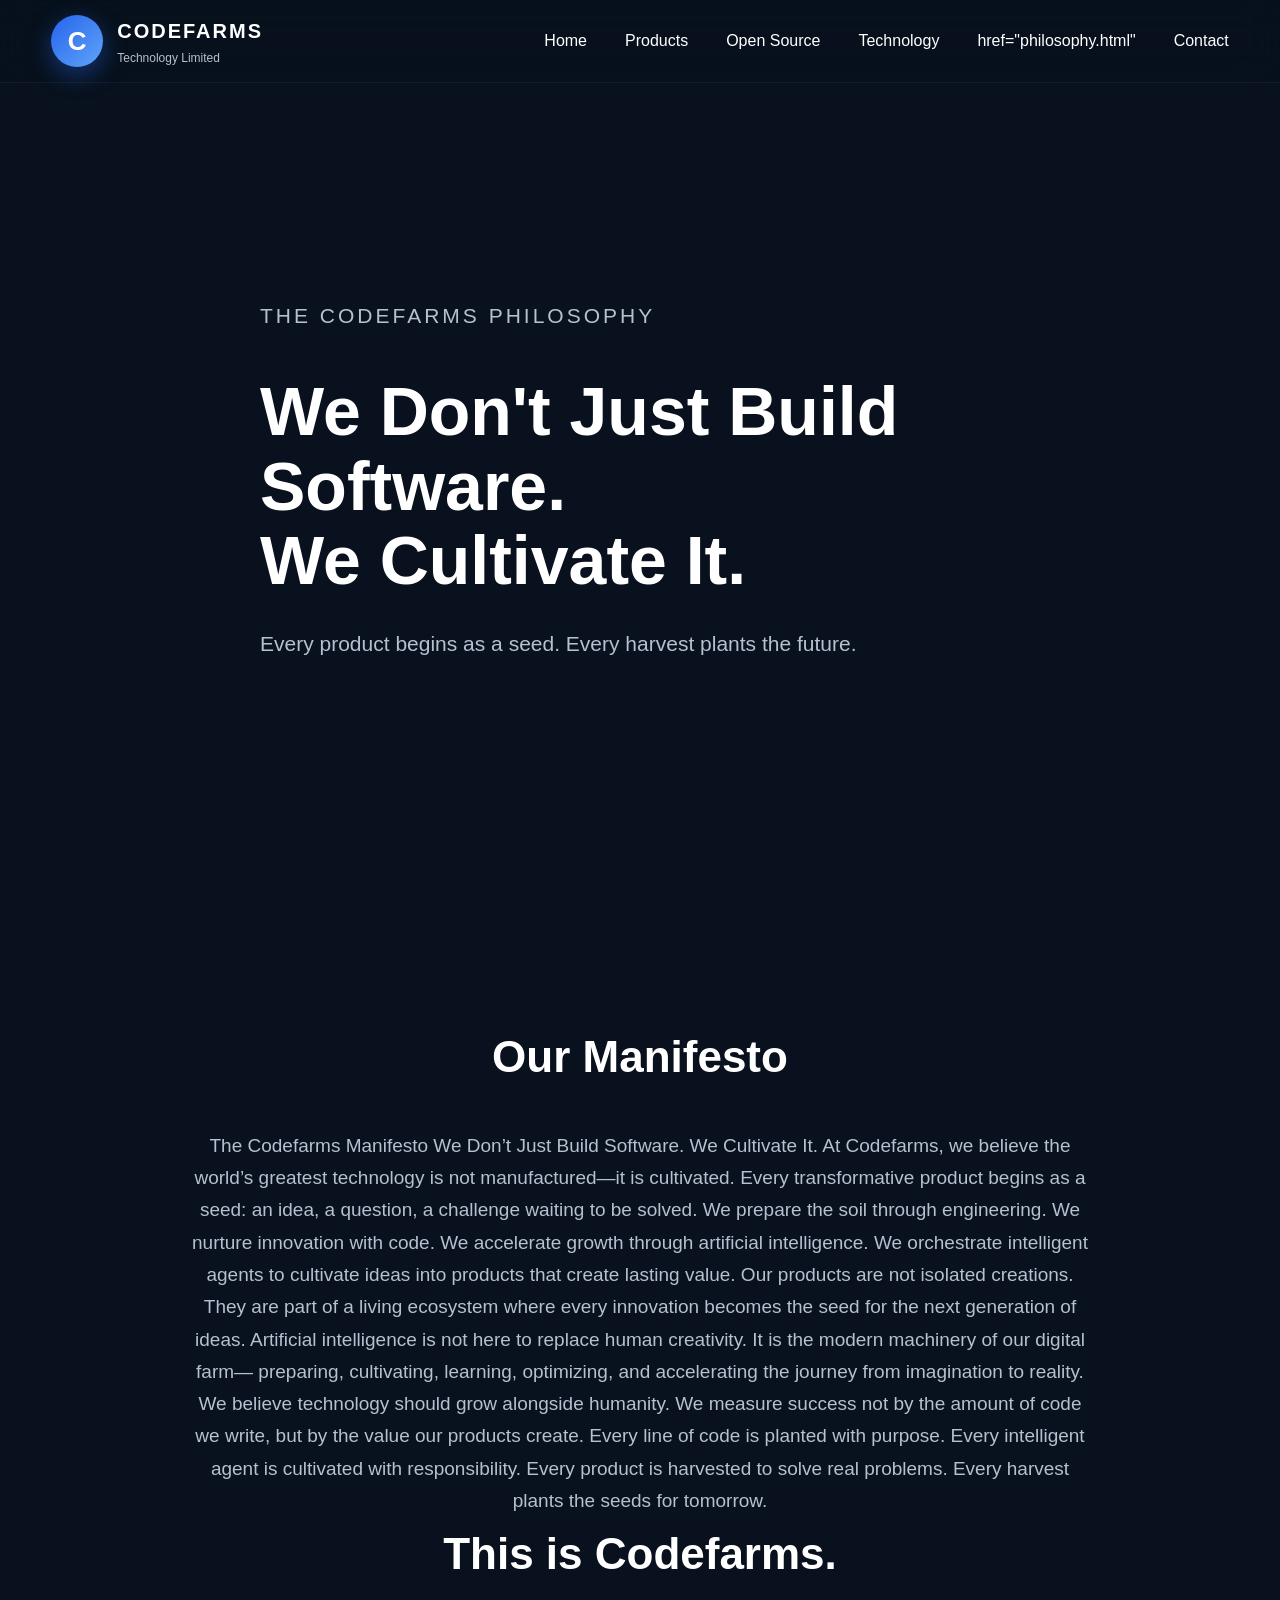
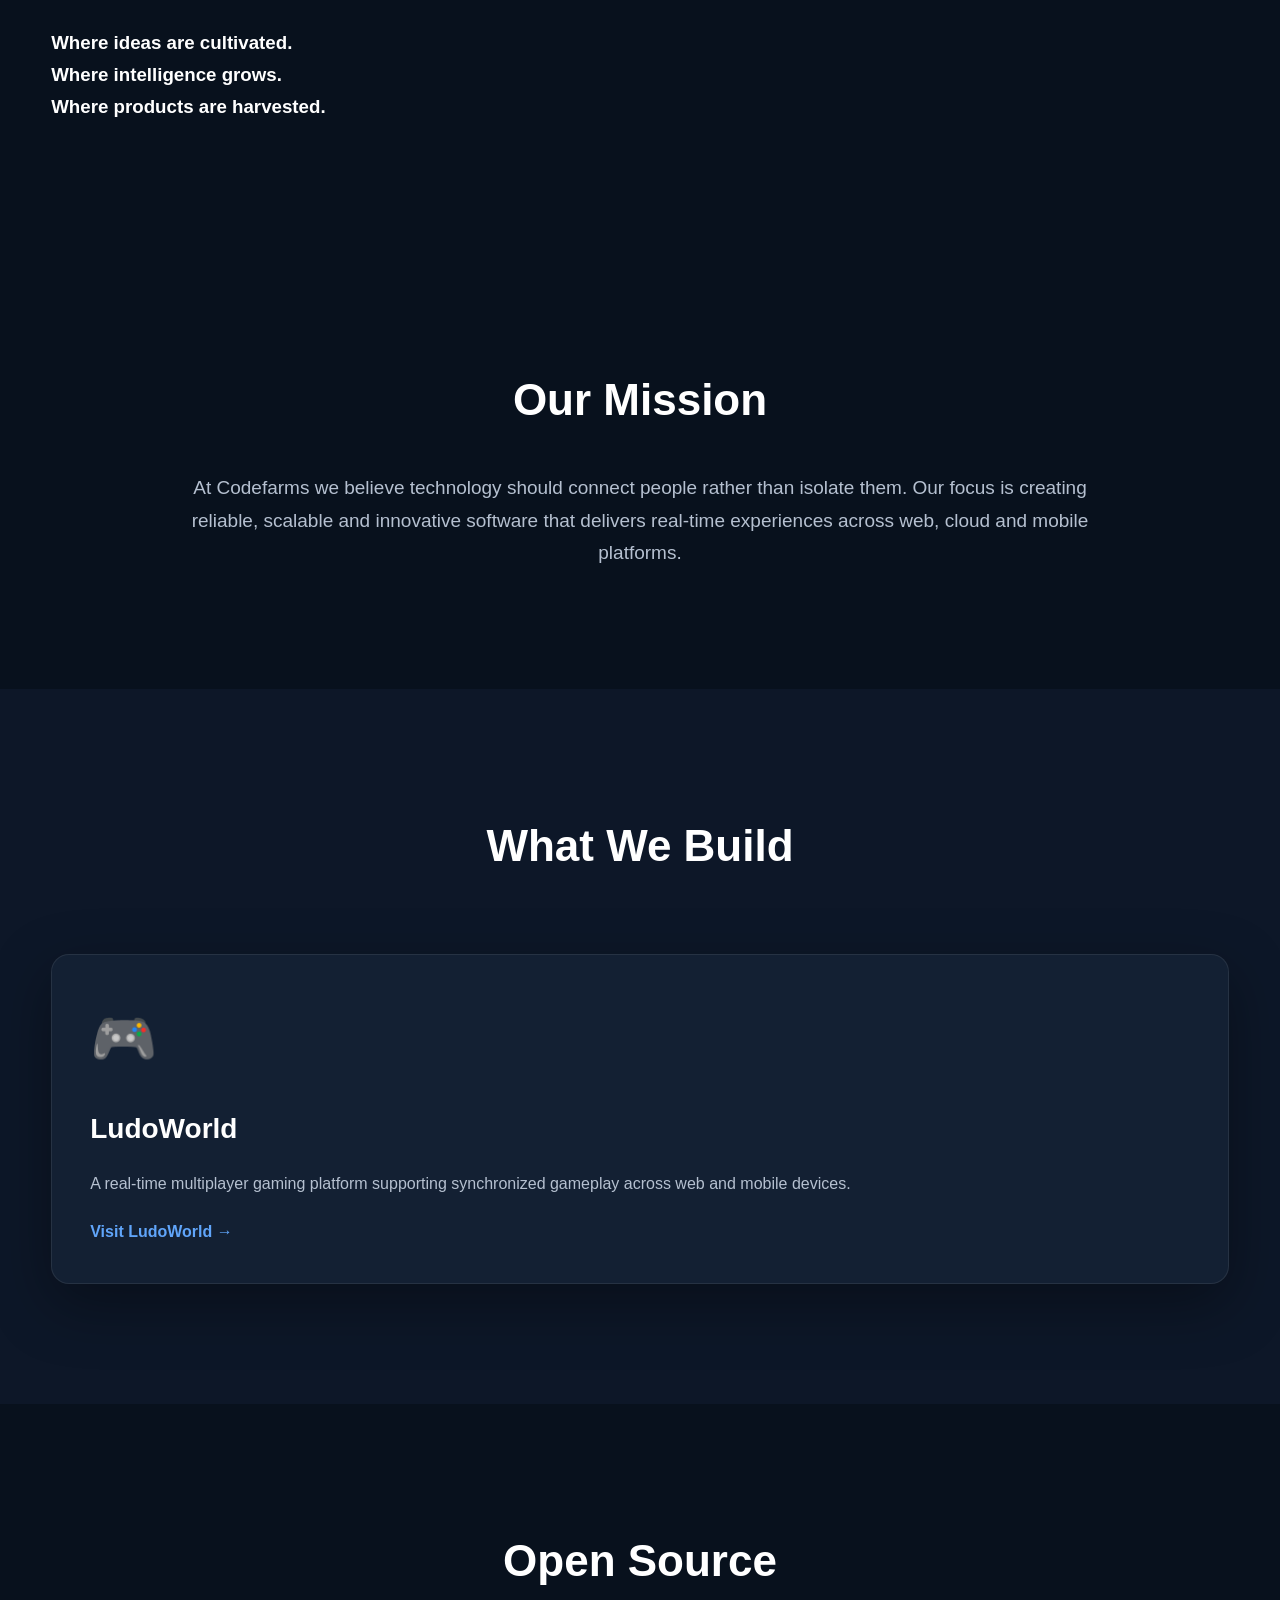
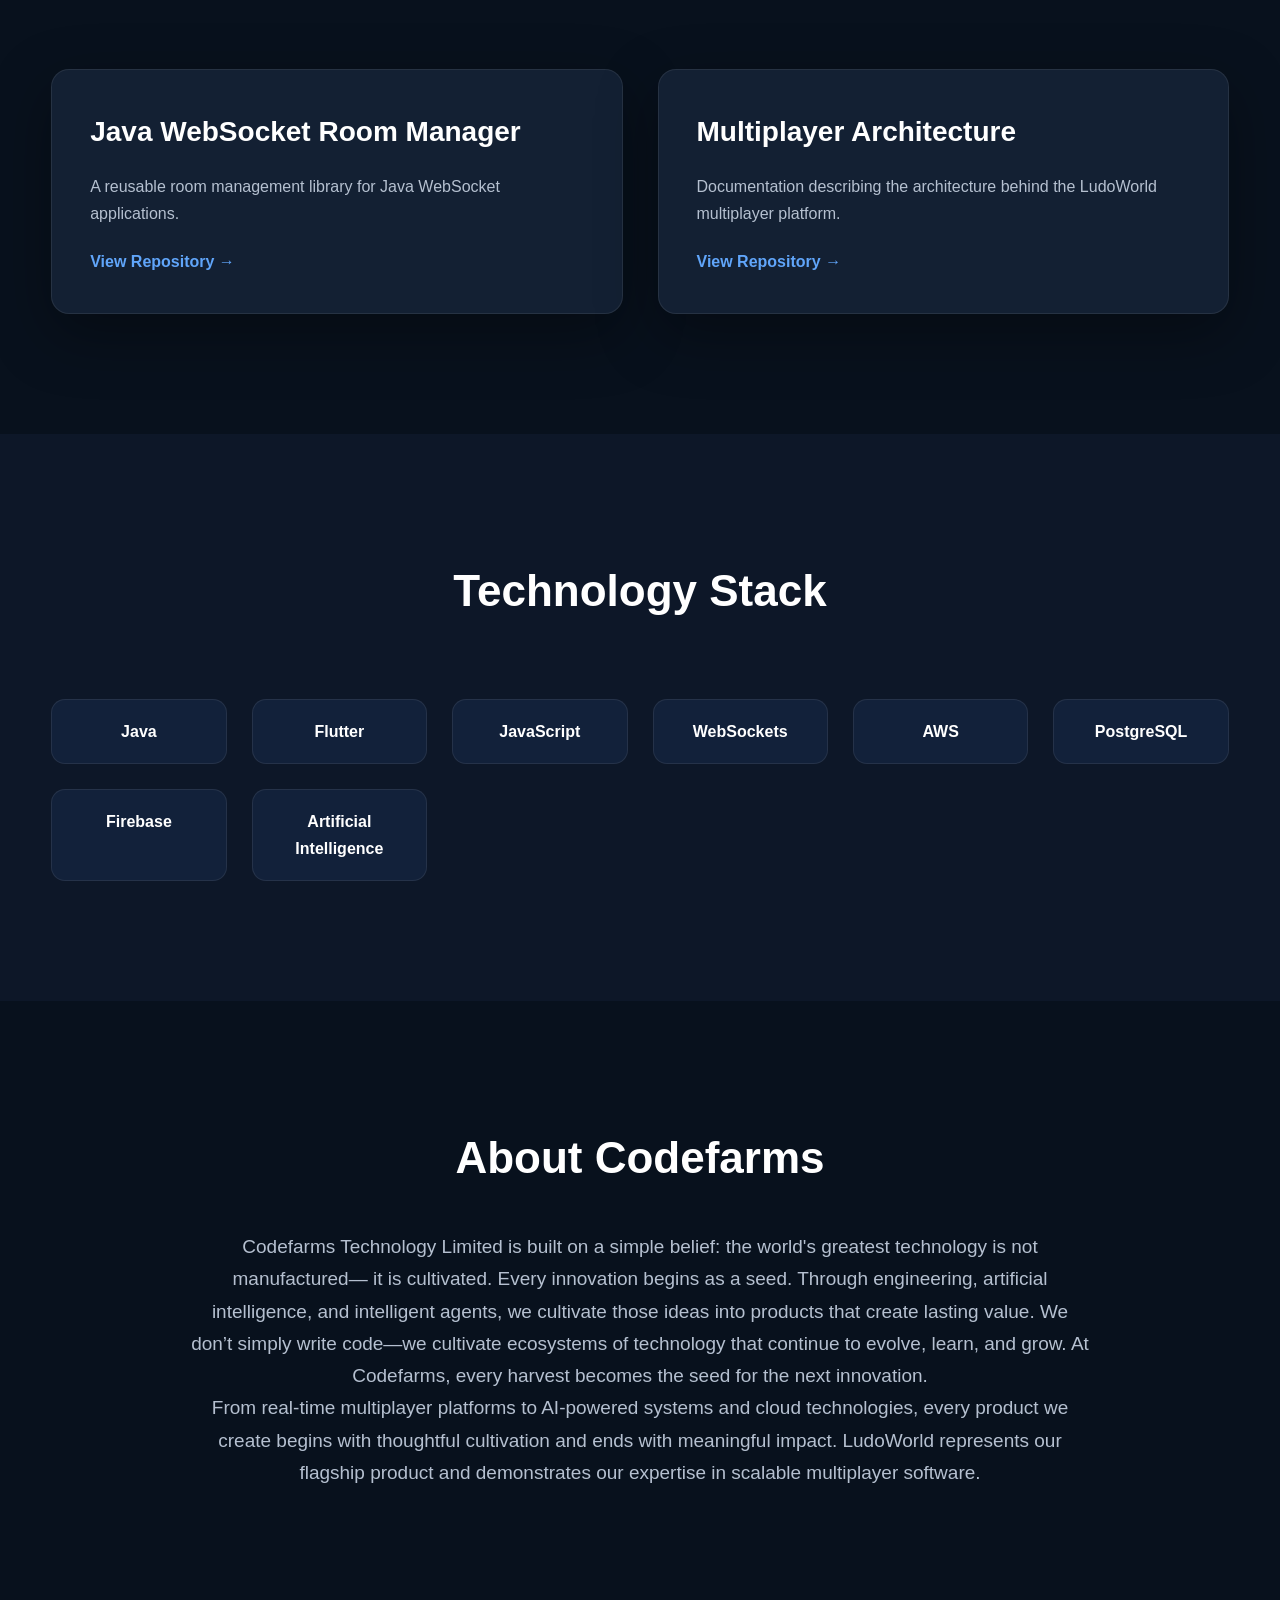
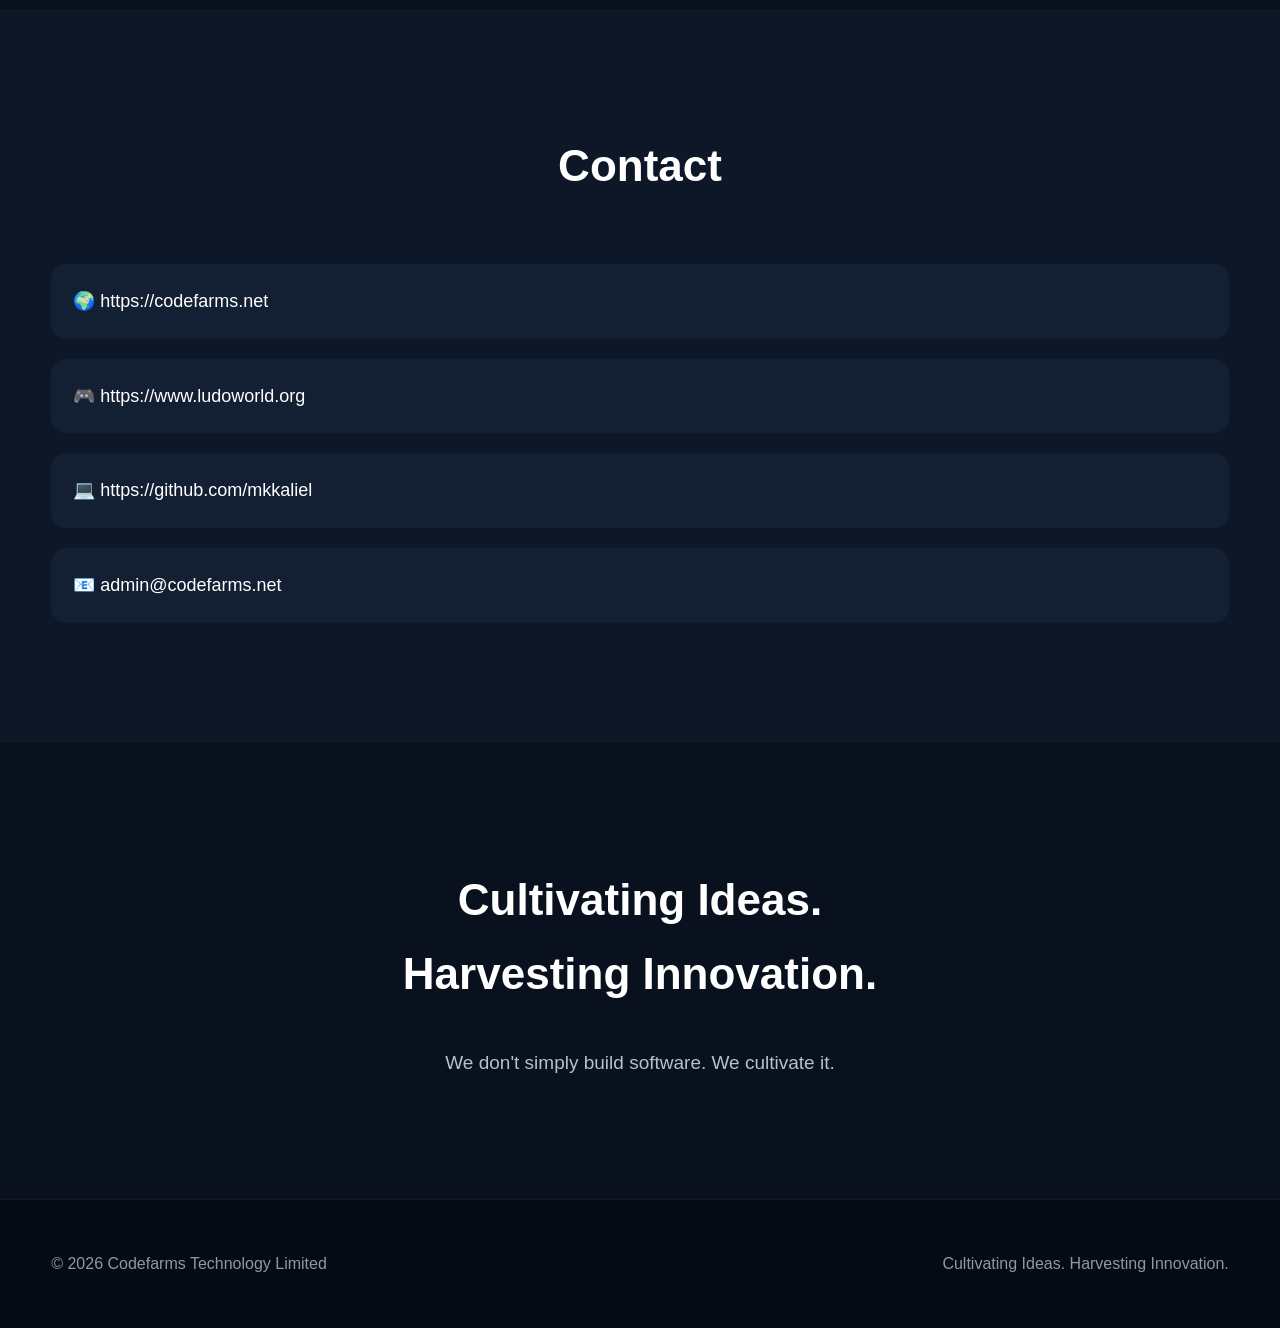
==== philosophy.html @ 7d734876 "feat: introduce Codefarms philosophy and manifesto" ====
<!DOCTYPE html>
<html lang="en">
<head>
    <meta charset="UTF-8">
    <meta name="viewport" content="width=device-width, initial-scale=1.0">

    <title>The Codefarms Philosophy</title>

    <meta name="description"
          content="Codefarms Technology Limited builds real-time software, multiplayer systems, AI-powered solutions and developer technologies.">

    <meta name="keywords"
          content="Codefarms,LudoWorld,Java,Flutter,WebSockets,AWS,AI,Software,Technology">

    <meta name="theme-color" content="#08111d">

    <link rel="stylesheet" href="style.css">
</head>

<body>

<!-- ================= NAVIGATION ================= -->

<header class="header">

    <div class="container nav">

        <div class="logo">

            <div class="logo-circle">
                C
            </div>

            <div class="logo-text">

                <span class="company">
                    CODEFARMS
                </span>

                <span class="subtitle">
                    Technology Limited
                </span>

            </div>

        </div>

        <nav>

            <ul id="menu">

                <li><a href="#home">Home</a></li>

                <li><a href="#products">Products</a></li>

                <li><a href="#opensource">Open Source</a></li>

                <li><a href="#technology">Technology</a></li>

                <li><a href="#about">href="philosophy.html"</a></li>

                <li><a href="#contact">Contact</a></li>

            </ul>

        </nav>

        <div id="menuButton">

            ☰

        </div>

    </div>

</header>

<!-- ================= HERO ================= -->

<section class="hero">

  <div class="container hero-content">
  
    <p class="small-title">
    
      THE CODEFARMS PHILOSOPHY
    
    </p>
    
    <h1>
    
      We Don't Just Build Software.
    
    <br>
    
      We Cultivate It.
    
    </h1>
    
    <p>
    
      Every product begins as a seed.
    
      Every harvest plants the future.
    
    </p>
  
  </div>

</section>

  <!-- ================= Manifesto ================= -->

<section class="section">

    <div class="container">

        <h2>

            Our Manifesto

        </h2>

        <p class="section-text">

            The Codefarms Manifesto
            
            We Don’t Just Build Software. We Cultivate It.
            
            At Codefarms, we believe the world’s greatest technology is not manufactured—it is cultivated.
            
            Every transformative product begins as a seed:
            
            an idea,
            
            a question,
            
            a challenge waiting to be solved.
            
            We prepare the soil through engineering.
            
            We nurture innovation with code.
            
            We accelerate growth through artificial intelligence.
            
            We orchestrate intelligent agents to cultivate ideas into products that create lasting value.
            
            Our products are not isolated creations.
            
            They are part of a living ecosystem where every innovation becomes the seed for the next generation of ideas.
            
            Artificial intelligence is not here to replace human creativity.
            
            It is the modern machinery of our digital farm—
            
            preparing,
            
            cultivating,
            
            learning,
            
            optimizing,
            
            and accelerating the journey from imagination to reality.
            
            We believe technology should grow alongside humanity.
            
            We measure success not by the amount of code we write,
            
            but by the value our products create.
            
            Every line of code is planted with purpose.
            
            Every intelligent agent is cultivated with responsibility.
            
            Every product is harvested to solve real problems.
            
            Every harvest plants the seeds for tomorrow.

        </p>
        <h2>
        
            This is Codefarms.
        
        </h2>
        
        <h3>
        
            Where ideas are cultivated.
        
        </h3>
        
        <h3>
        
            Where intelligence grows.
        
        </h3>
        
        <h3>
        
            Where products are harvested.
        
        </h3>
    </div>

</section>
  
<!-- ================= MISSION ================= -->

<section class="section">

    <div class="container">

        <h2>

            Our Mission

        </h2>

        <p class="section-text">

            At Codefarms we believe technology should
            connect people rather than isolate them.

            Our focus is creating reliable,
            scalable and innovative software that
            delivers real-time experiences across
            web, cloud and mobile platforms.

        </p>

    </div>

</section>

<!-- ================= PRODUCTS ================= -->

<section class="section dark" id="products">

    <div class="container">

        <h2>

            What We Build

        </h2>

        <div class="cards">

            <div class="card">

                <div class="icon">

                    🎮

                </div>

                <h3>

                    LudoWorld

                </h3>

                <p>

                    A real-time multiplayer gaming
                    platform supporting synchronized
                    gameplay across web and mobile
                    devices.

                </p>

                <a
                        href="https://www.ludoworld.org"
                        target="_blank">

                    Visit LudoWorld →

                </a>

            </div>

        </div>

    </div>

</section>

<!-- ================= OPEN SOURCE ================= -->

<section class="section" id="opensource">

    <div class="container">

        <h2>

            Open Source

        </h2>

        <div class="cards">

            <div class="card">

                <h3>

                    Java WebSocket Room Manager

                </h3>

                <p>

                    A reusable room management
                    library for Java WebSocket
                    applications.

                </p>

                <a
                        href="https://github.com/mkkaliel/java-websocket-room-manager"
                        target="_blank">

                    View Repository →

                </a>

            </div>

            <div class="card">

                <h3>

                    Multiplayer Architecture

                </h3>

                <p>

                    Documentation describing the
                    architecture behind the
                    LudoWorld multiplayer platform.

                </p>

                <a
                        href="https://github.com/mkkaliel/ludoworld-multiplayer-architecture"
                        target="_blank">

                    View Repository →

                </a>

            </div>

        </div>

    </div>

</section>

<!-- ================= TECHNOLOGY ================= -->

<section class="section dark" id="technology">

    <div class="container">

        <h2>

            Technology Stack

        </h2>

        <div class="tech-grid">

            <span>Java</span>

            <span>Flutter</span>

            <span>JavaScript</span>

            <span>WebSockets</span>

            <span>AWS</span>

            <span>PostgreSQL</span>

            <span>Firebase</span>

            <span>Artificial Intelligence</span>

        </div>

    </div>

</section>

<!-- ================= ABOUT ================= -->

<section class="section" id="Philosophy">

    <div class="container">

        <h2>

            About Codefarms

        </h2>

        <p class="section-text">
            
            Codefarms Technology Limited is built on a simple belief:
            
            the world's greatest technology is not manufactured—
            
            it is cultivated.
            
            Every innovation begins as a seed.
            
            Through engineering,
            
            artificial intelligence,
            
            and intelligent agents,
            
            we cultivate those ideas into products that create lasting value.

            We don’t simply write code—we cultivate ecosystems of technology that continue to evolve, learn, and grow.
            
            At Codefarms, every harvest becomes the seed for the next innovation.
        </p>

        <p class="section-text">
            From real-time multiplayer platforms to AI-powered systems and cloud technologies, every product we create begins with thoughtful cultivation and ends with meaningful impact.
            
            LudoWorld represents our flagship
            product and demonstrates our expertise
            in scalable multiplayer software.

        </p>

    </div>

</section>

<!-- ================= CONTACT ================= -->

<section class="section dark" id="contact">

    <div class="container">

        <h2>

            Contact

        </h2>

        <div class="contact-box">

            <p>

                🌍

                https://codefarms.net

            </p>

            <p>

                🎮

                https://www.ludoworld.org

            </p>

            <p>

                💻

                https://github.com/mkkaliel

            </p>

            <p>

                📧

                admin@codefarms.net

            </p>

        </div>

    </div>

</section>
    <section class="section">
    
    <div class="container">
    
        <h2>
        
            Cultivating Ideas.
            <br>
            Harvesting Innovation.
        
        </h2>
    
        <p class="section-text">
        
            We don't simply build software.
            
            We cultivate it.
        
        </p>
    
    </div>

</section>
    
<!-- ================= FOOTER ================= -->

<footer>

    <div class="container footer">

        <p>

            © 2026 Codefarms Technology Limited

        </p>

        <p>
            Cultivating Ideas. Harvesting Innovation.
        </p>

    </div>

</footer>

<script src="script.js"></script>

</body>
</html>
---- style.css ----
/* =====================================================
   CODEFARMS TECHNOLOGY LIMITED
   Official Website
===================================================== */

:root{

--primary:#2563eb;
--secondary:#60a5fa;

--dark:#08111d;
--dark2:#0f172a;

--card:#132033;

--text:#ffffff;
--muted:#b5c0d0;

--border:rgba(255,255,255,.08);

--radius:18px;

--shadow:0 20px 60px rgba(0,0,0,.35);

}

*{
margin:0;
padding:0;
box-sizing:border-box;
}

html{

scroll-behavior:smooth;

}

body{

font-family:
Inter,
Segoe UI,
Roboto,
Arial,
sans-serif;

background:var(--dark);

color:var(--text);

line-height:1.7;

overflow-x:hidden;

}

/* ==================================== */

.container{

width:min(1200px,92%);

margin:auto;

}

/* ==================================== */

.header{

position:fixed;

top:0;

left:0;

width:100%;

z-index:1000;

backdrop-filter:blur(18px);

background:rgba(8,17,29,.72);

border-bottom:1px solid rgba(255,255,255,.05);

transition:.35s;

}

.nav{

height:82px;

display:flex;

align-items:center;

justify-content:space-between;

}

/* ==================================== */

.logo{

display:flex;

align-items:center;

gap:14px;

}

.logo-circle{

width:52px;

height:52px;

border-radius:50%;

display:flex;

justify-content:center;

align-items:center;

font-size:26px;

font-weight:700;

background:linear-gradient(135deg,#2563eb,#60a5fa);

color:#fff;

box-shadow:0 8px 25px rgba(37,99,235,.45);

}

.logo-text{

display:flex;

flex-direction:column;

}

.company{

font-size:20px;

font-weight:700;

letter-spacing:2px;

}

.subtitle{

font-size:12px;

color:var(--muted);

}

/* ==================================== */

nav ul{

display:flex;

gap:38px;

list-style:none;

}

nav a{

color:white;

text-decoration:none;

font-weight:500;

transition:.3s;

}

nav a:hover{

color:#60a5fa;

}

/* ==================================== */

#menuButton{

display:none;

font-size:34px;

cursor:pointer;

}

/* ==================================== */

.hero{

position:relative;

min-height:100vh;

display:flex;

align-items:center;

padding-top:100px;

overflow:hidden;

}

.hero-background{

position:absolute;

inset:0;

background:

radial-gradient(circle at top right,
rgba(37,99,235,.18),
transparent 35%),

radial-gradient(circle at bottom left,
rgba(96,165,250,.14),
transparent 45%);

z-index:0;

}

.hero-content{

position:relative;

z-index:2;

max-width:760px;

}

.small-title{

text-transform:uppercase;

letter-spacing:3px;

font-size:13px;

color:#60a5fa;

margin-bottom:20px;

}

.hero h1{

font-size:68px;

line-height:1.1;

margin-bottom:28px;

font-weight:800;

}

.hero p{

font-size:21px;

color:var(--muted);

max-width:700px;

margin-bottom:40px;

}

/* ==================================== */

.hero-buttons{

display:flex;

gap:20px;

flex-wrap:wrap;

}

.btn{

padding:18px 34px;

border-radius:50px;

text-decoration:none;

font-weight:700;

transition:.35s;

}

.btn-primary{

background:#2563eb;

color:white;

}

.btn-primary:hover{

transform:translateY(-5px);

box-shadow:0 20px 35px rgba(37,99,235,.45);

}

.btn-secondary{

border:2px solid #2563eb;

color:white;

}

.btn-secondary:hover{

background:#2563eb;

}

/* ==================================== */

.section{

padding:120px 0;

}

.dark{

background:#0d1728;

}

.section h2{

font-size:44px;

margin-bottom:35px;

text-align:center;

}

.section-text{

max-width:900px;

margin:auto;

text-align:center;

color:var(--muted);

font-size:19px;

}

/* ==================================== */

.cards{

display:grid;

grid-template-columns:repeat(auto-fit,minmax(320px,1fr));

gap:35px;

margin-top:70px;

}

.card{

background:var(--card);

padding:38px;

border-radius:var(--radius);

border:1px solid var(--border);

transition:.35s;

box-shadow:var(--shadow);

}

.card:hover{

transform:translateY(-12px);

border-color:#2563eb;

}

.card h3{

font-size:28px;

margin-bottom:18px;

}

.card p{

color:var(--muted);

margin-bottom:20px;

}

.card a{

text-decoration:none;

color:#60a5fa;

font-weight:700;

}

.icon{

font-size:54px;

margin-bottom:20px;

}

/* ==================================== */

.tech-grid{

display:grid;

grid-template-columns:repeat(auto-fit,minmax(170px,1fr));

gap:25px;

margin-top:70px;

}

.tech-grid span{

background:#12213a;

padding:18px;

text-align:center;

border-radius:14px;

transition:.3s;

font-weight:600;

border:1px solid rgba(255,255,255,.08);

}

.tech-grid span:hover{

transform:translateY(-8px);

background:#2563eb;

}

/* ==================================== */

.contact-box{

margin-top:60px;

display:grid;

gap:20px;

}

.contact-box p{

padding:22px;

background:#132033;

border-radius:15px;

font-size:18px;

}

/* ==================================== */

footer{

padding:50px 0;

background:#050b13;

border-top:1px solid rgba(255,255,255,.05);

}

.footer{

display:flex;

justify-content:space-between;

flex-wrap:wrap;

gap:20px;

color:#8d98aa;

}

/* ==================================== */

.fade{

opacity:0;

transform:translateY(60px);

transition:1s;

}

.fade.show{

opacity:1;

transform:none;

}

/* ==================================== */

@media(max-width:900px){

.hero h1{

font-size:50px;

}

nav{

display:none;

}

#menuButton{

display:block;

}

}

@media(max-width:600px){

.hero{

text-align:center;

}

.hero-buttons{

justify-content:center;

}

.hero h1{

font-size:40px;

}

.section h2{

font-size:34px;

}

.company{

font-size:17px;

}

.subtitle{

font-size:11px;

}

}
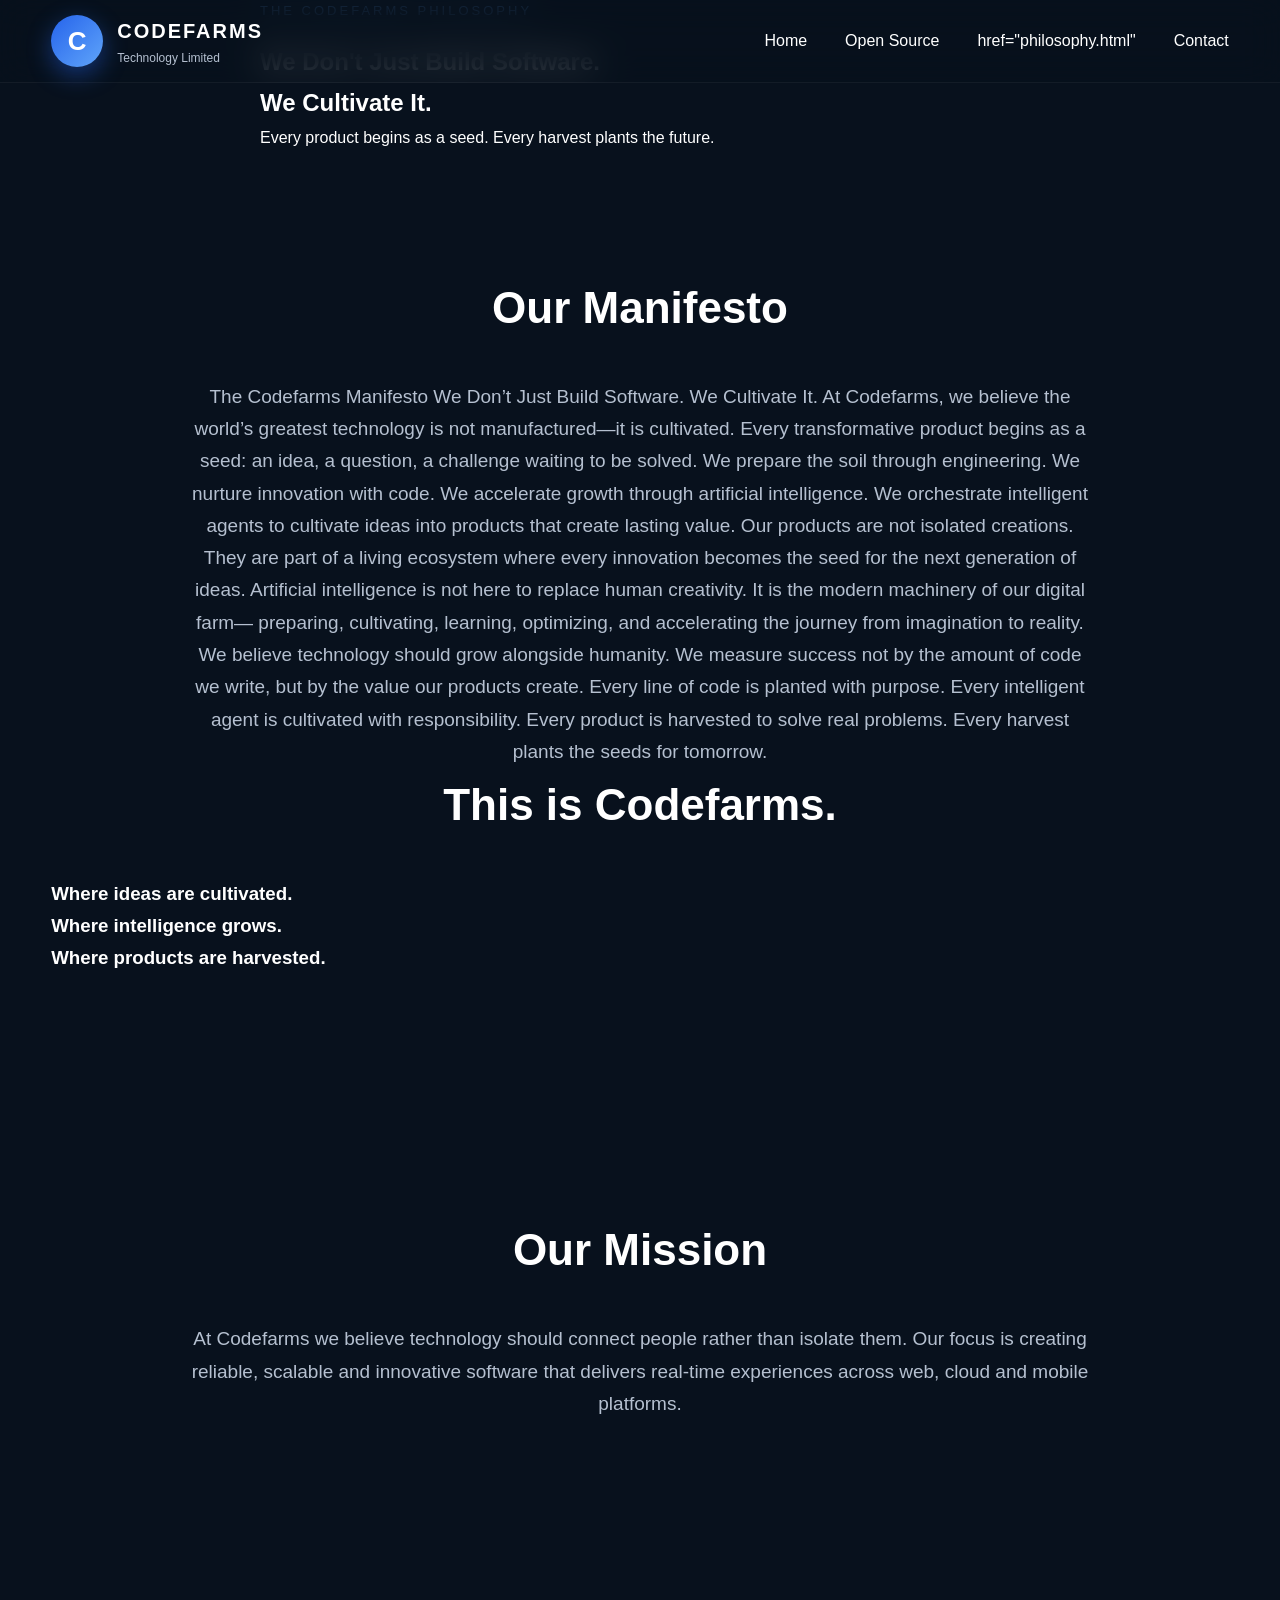
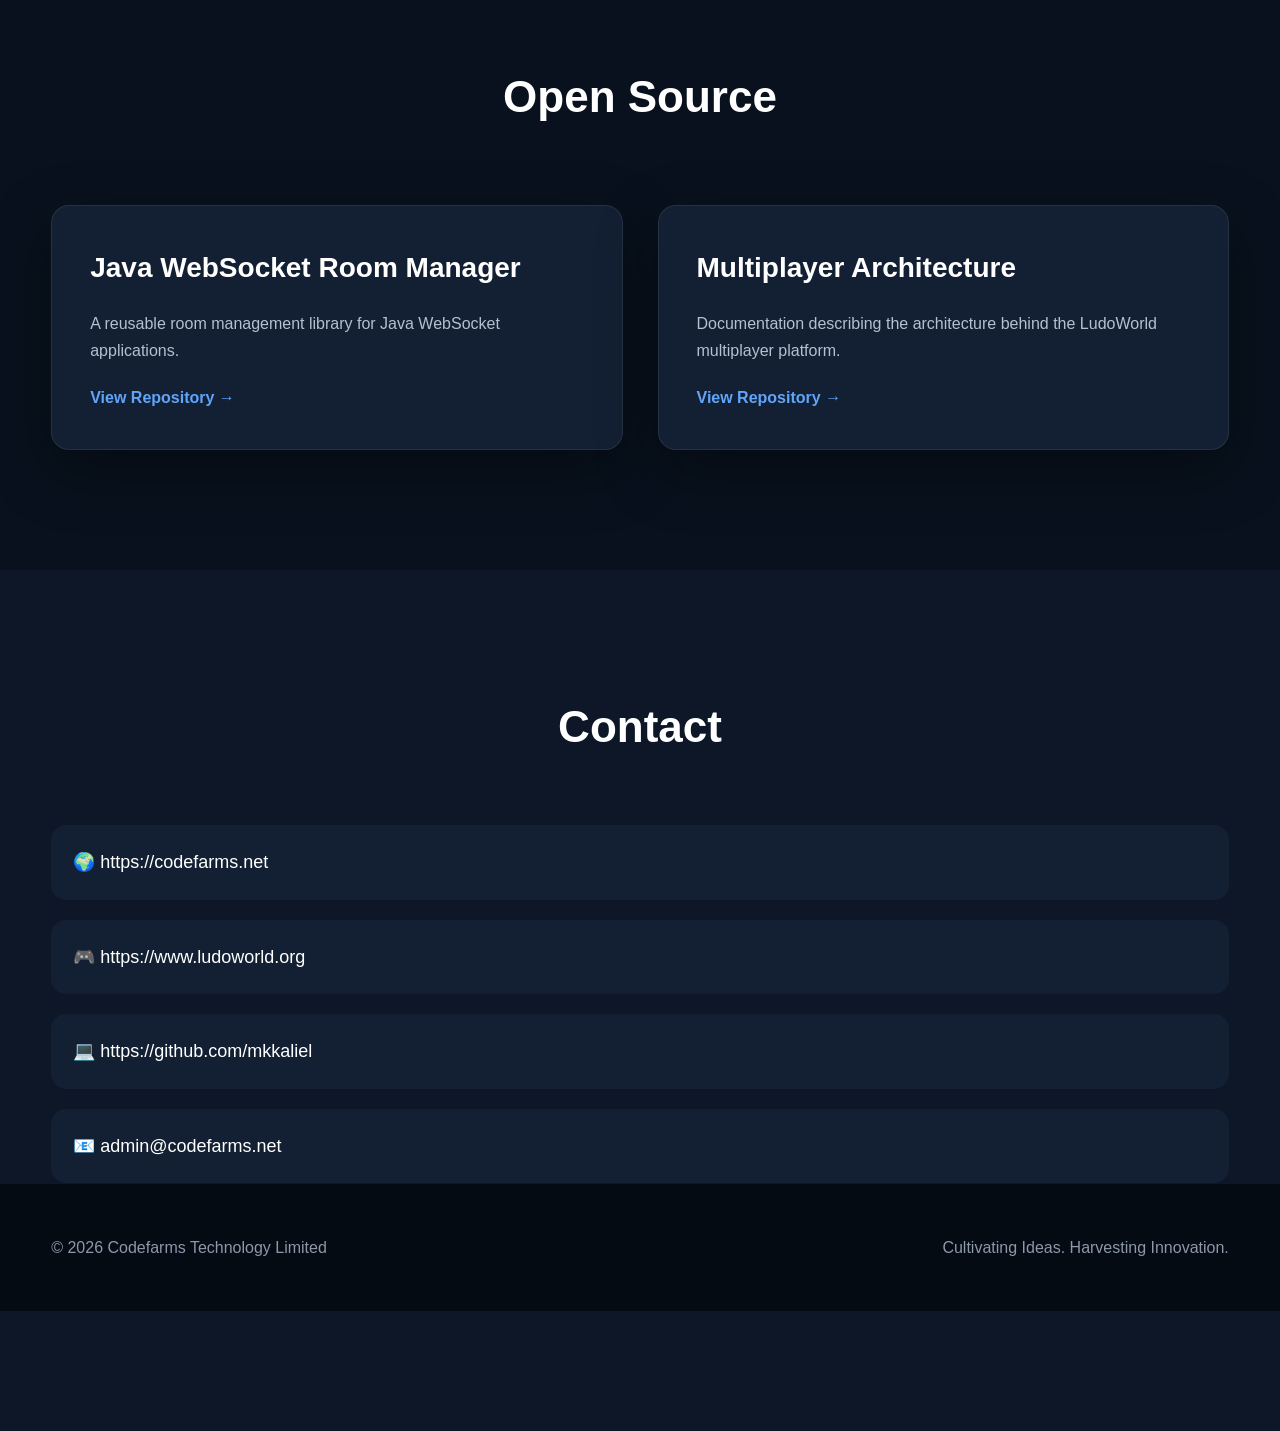
==== commit fed40ebc: "Remove product and technology sections from philosophy.html Removed sections related to products, te" ====
--- a/philosophy.html
+++ b/philosophy.html
@@ -51,12 +51,8 @@
 
                 <li><a href="#home">Home</a></li>
 
-                <li><a href="#products">Products</a></li>
-
                 <li><a href="#opensource">Open Source</a></li>
 
-                <li><a href="#technology">Technology</a></li>
-
                 <li><a href="#about">href="philosophy.html"</a></li>
 
                 <li><a href="#contact">Contact</a></li>
@@ -77,7 +73,7 @@
 
 <!-- ================= HERO ================= -->
 
-<section class="hero">
+<section class="Philosophy Hero">
 
   <div class="container hero-content">
   
@@ -233,58 +229,6 @@
 
 </section>
 
-<!-- ================= PRODUCTS ================= -->
-
-<section class="section dark" id="products">
-
-    <div class="container">
-
-        <h2>
-
-            What We Build
-
-        </h2>
-
-        <div class="cards">
-
-            <div class="card">
-
-                <div class="icon">
-
-                    🎮
-
-                </div>
-
-                <h3>
-
-                    LudoWorld
-
-                </h3>
-
-                <p>
-
-                    A real-time multiplayer gaming
-                    platform supporting synchronized
-                    gameplay across web and mobile
-                    devices.
-
-                </p>
-
-                <a
-                        href="https://www.ludoworld.org"
-                        target="_blank">
-
-                    Visit LudoWorld →
-
-                </a>
-
-            </div>
-
-        </div>
-
-    </div>
-
-</section>
 
 <!-- ================= OPEN SOURCE ================= -->
 
@@ -358,164 +302,56 @@
 
 </section>
 
-<!-- ================= TECHNOLOGY ================= -->
-
-<section class="section dark" id="technology">
+
+<!-- ================= CONTACT ================= -->
+
+<section class="section dark" id="contact">
 
     <div class="container">
 
         <h2>
 
-            Technology Stack
-
-        </h2>
-
-        <div class="tech-grid">
-
-            <span>Java</span>
-
-            <span>Flutter</span>
-
-            <span>JavaScript</span>
-
-            <span>WebSockets</span>
-
-            <span>AWS</span>
-
-            <span>PostgreSQL</span>
-
-            <span>Firebase</span>
-
-            <span>Artificial Intelligence</span>
+            Contact
+
+        </h2>
+
+        <div class="contact-box">
+
+            <p>
+
+                🌍
+
+                https://codefarms.net
+
+            </p>
+
+            <p>
+
+                🎮
+
+                https://www.ludoworld.org
+
+            </p>
+
+            <p>
+
+                💻
+
+                https://github.com/mkkaliel
+
+            </p>
+
+            <p>
+
+                📧
+
+                admin@codefarms.net
+
+            </p>
 
         </div>
 
     </div>
-
-</section>
-
-<!-- ================= ABOUT ================= -->
-
-<section class="section" id="Philosophy">
-
-    <div class="container">
-
-        <h2>
-
-            About Codefarms
-
-        </h2>
-
-        <p class="section-text">
-            
-            Codefarms Technology Limited is built on a simple belief:
-            
-            the world's greatest technology is not manufactured—
-            
-            it is cultivated.
-            
-            Every innovation begins as a seed.
-            
-            Through engineering,
-            
-            artificial intelligence,
-            
-            and intelligent agents,
-            
-            we cultivate those ideas into products that create lasting value.
-
-            We don’t simply write code—we cultivate ecosystems of technology that continue to evolve, learn, and grow.
-            
-            At Codefarms, every harvest becomes the seed for the next innovation.
-        </p>
-
-        <p class="section-text">
-            From real-time multiplayer platforms to AI-powered systems and cloud technologies, every product we create begins with thoughtful cultivation and ends with meaningful impact.
-            
-            LudoWorld represents our flagship
-            product and demonstrates our expertise
-            in scalable multiplayer software.
-
-        </p>
-
-    </div>
-
-</section>
-
-<!-- ================= CONTACT ================= -->
-
-<section class="section dark" id="contact">
-
-    <div class="container">
-
-        <h2>
-
-            Contact
-
-        </h2>
-
-        <div class="contact-box">
-
-            <p>
-
-                🌍
-
-                https://codefarms.net
-
-            </p>
-
-            <p>
-
-                🎮
-
-                https://www.ludoworld.org
-
-            </p>
-
-            <p>
-
-                💻
-
-                https://github.com/mkkaliel
-
-            </p>
-
-            <p>
-
-                📧
-
-                admin@codefarms.net
-
-            </p>
-
-        </div>
-
-    </div>
-
-</section>
-    <section class="section">
-    
-    <div class="container">
-    
-        <h2>
-        
-            Cultivating Ideas.
-            <br>
-            Harvesting Innovation.
-        
-        </h2>
-    
-        <p class="section-text">
-        
-            We don't simply build software.
-            
-            We cultivate it.
-        
-        </p>
-    
-    </div>
-
-</section>
     
 <!-- ================= FOOTER ================= -->
 
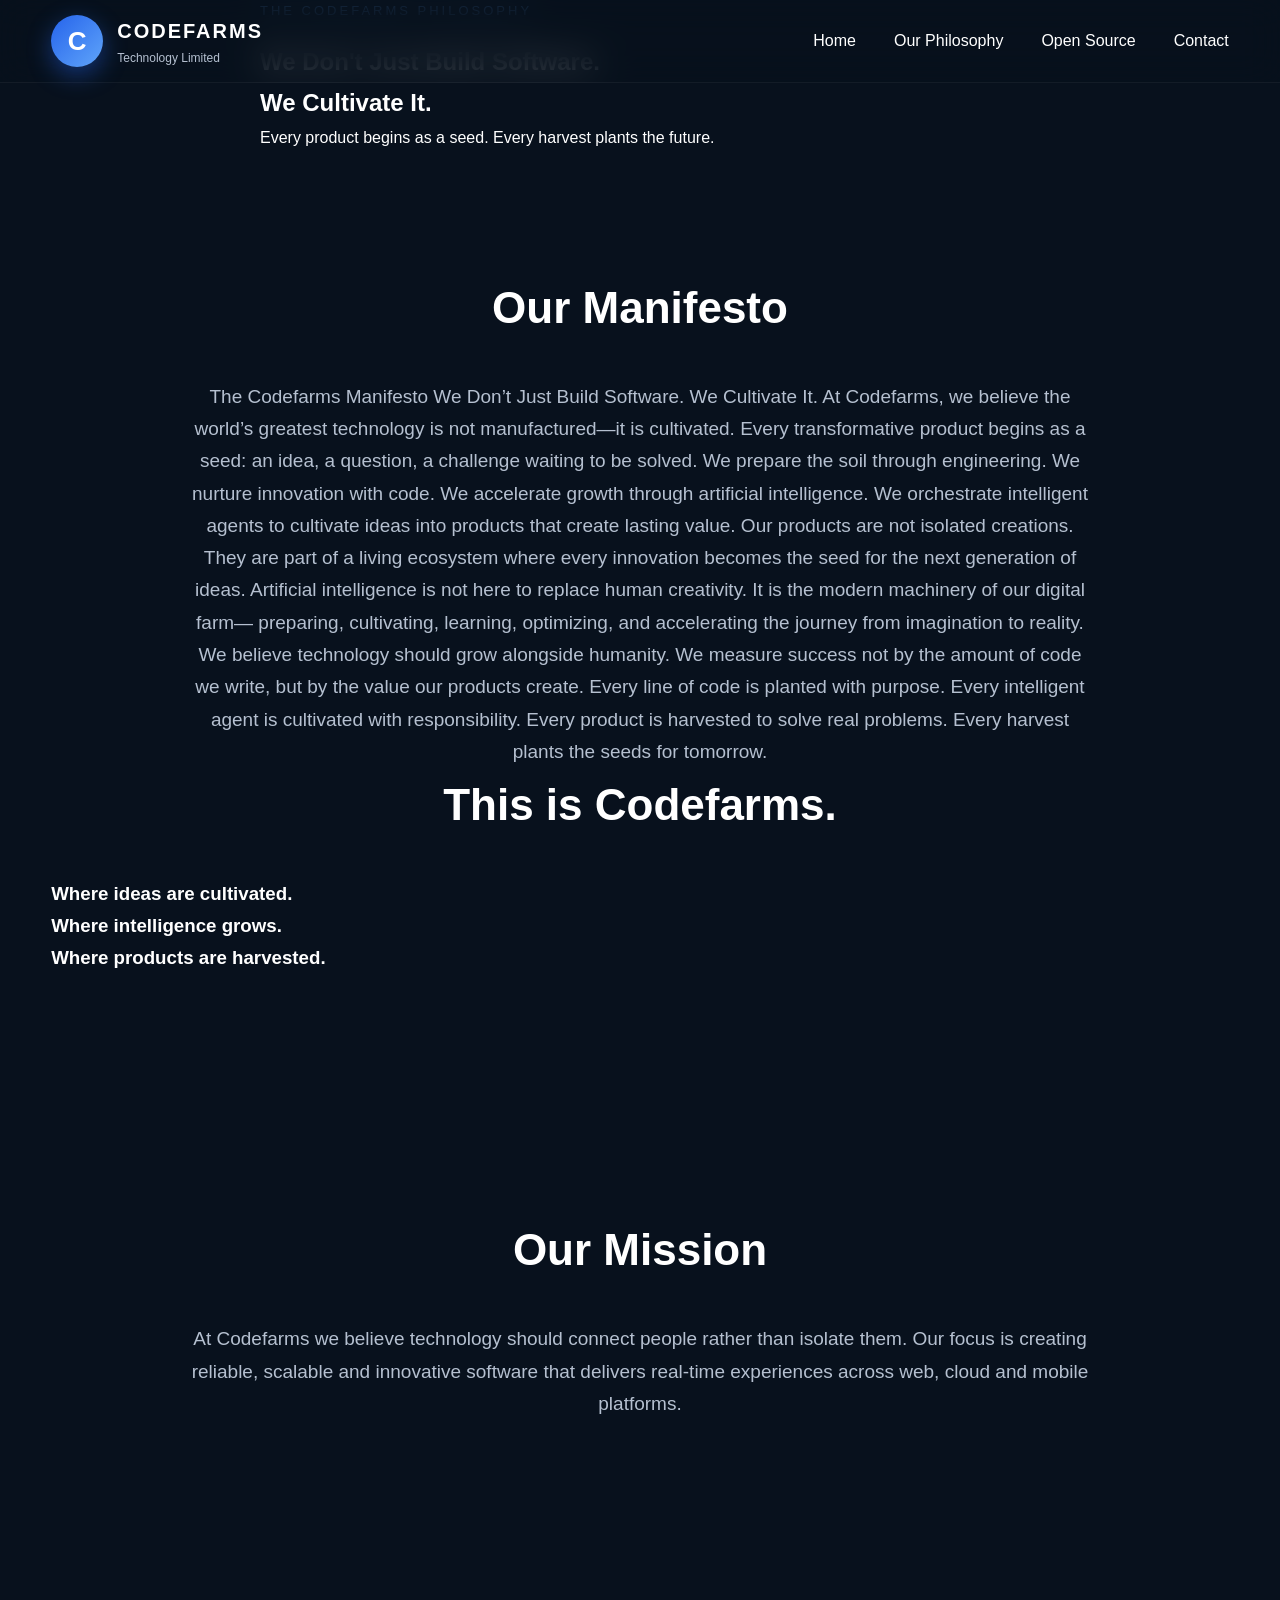
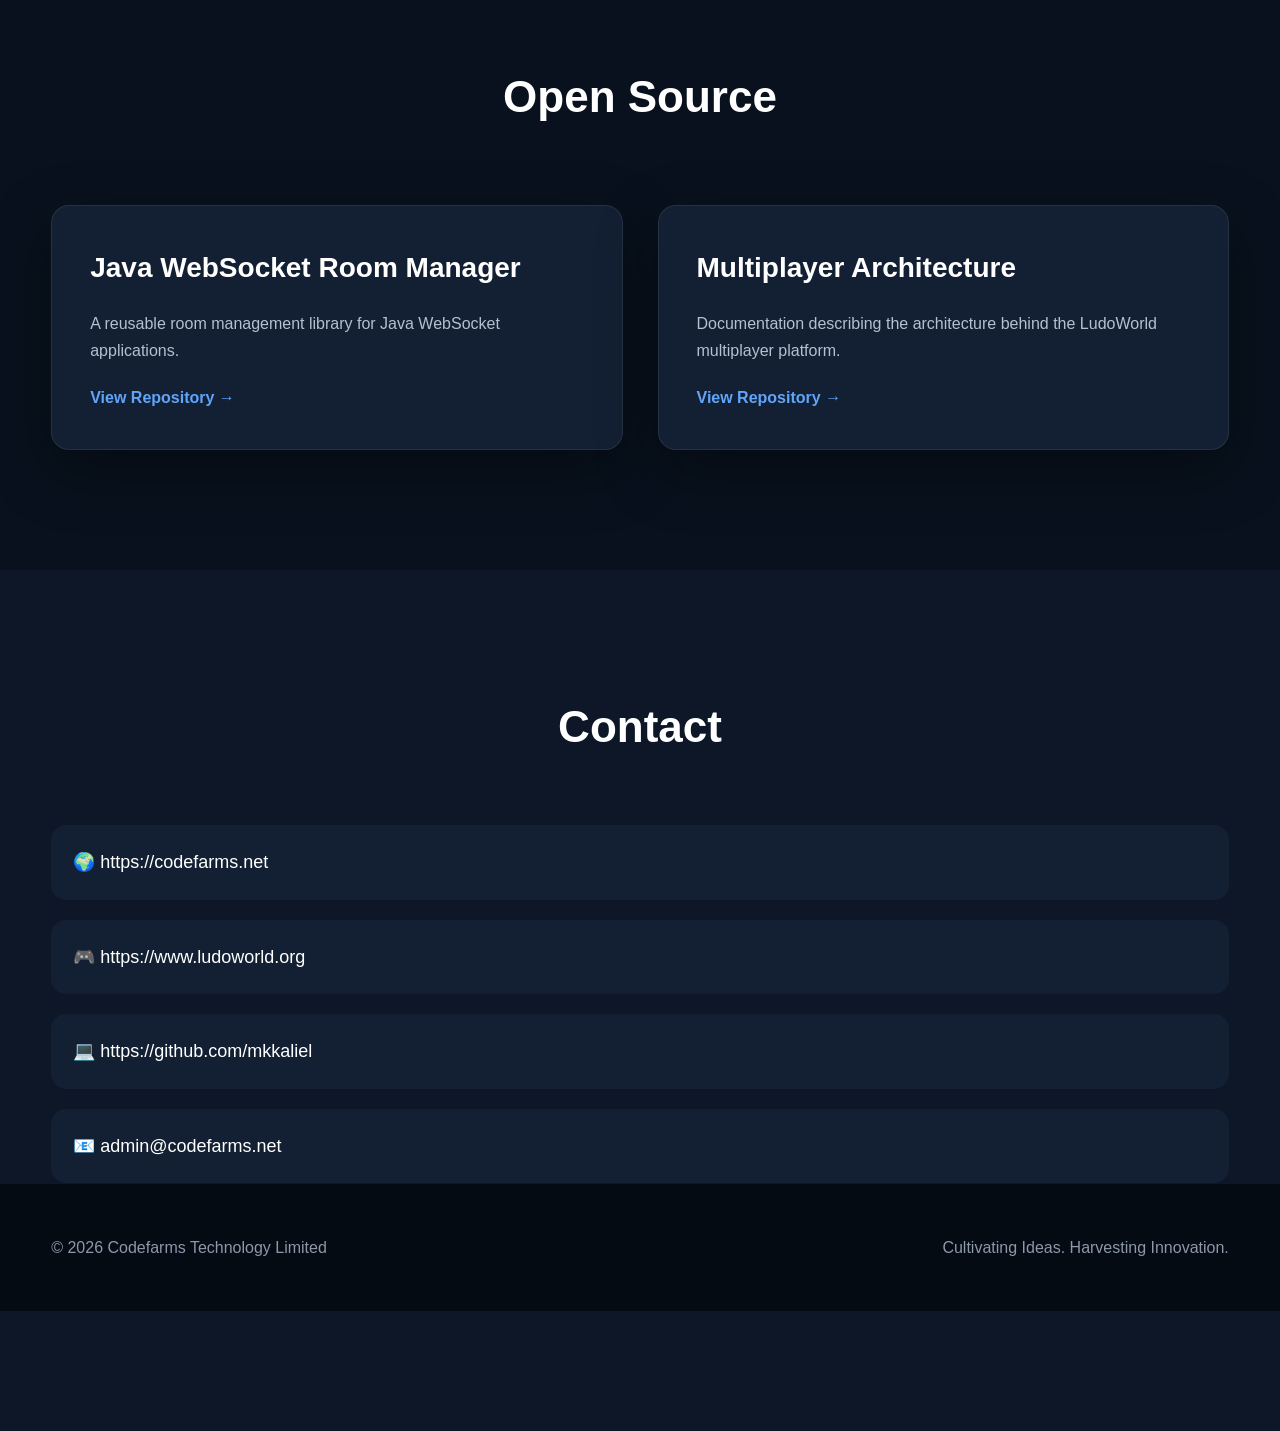
==== commit 96525e17: "Fix navigation link for Our Philosophy section" ====
--- a/philosophy.html
+++ b/philosophy.html
@@ -51,10 +51,10 @@
 
                 <li><a href="#home">Home</a></li>
 
+                <li><a href="#philosophy">Our Philosophy</a></li>
+
                 <li><a href="#opensource">Open Source</a></li>
 
-                <li><a href="#about">href="philosophy.html"</a></li>
-
                 <li><a href="#contact">Contact</a></li>
 
             </ul>
@@ -73,7 +73,7 @@
 
 <!-- ================= HERO ================= -->
 
-<section class="Philosophy Hero">
+<section class="Philosophy Hero" id="philosophy">
 
   <div class="container hero-content">
   
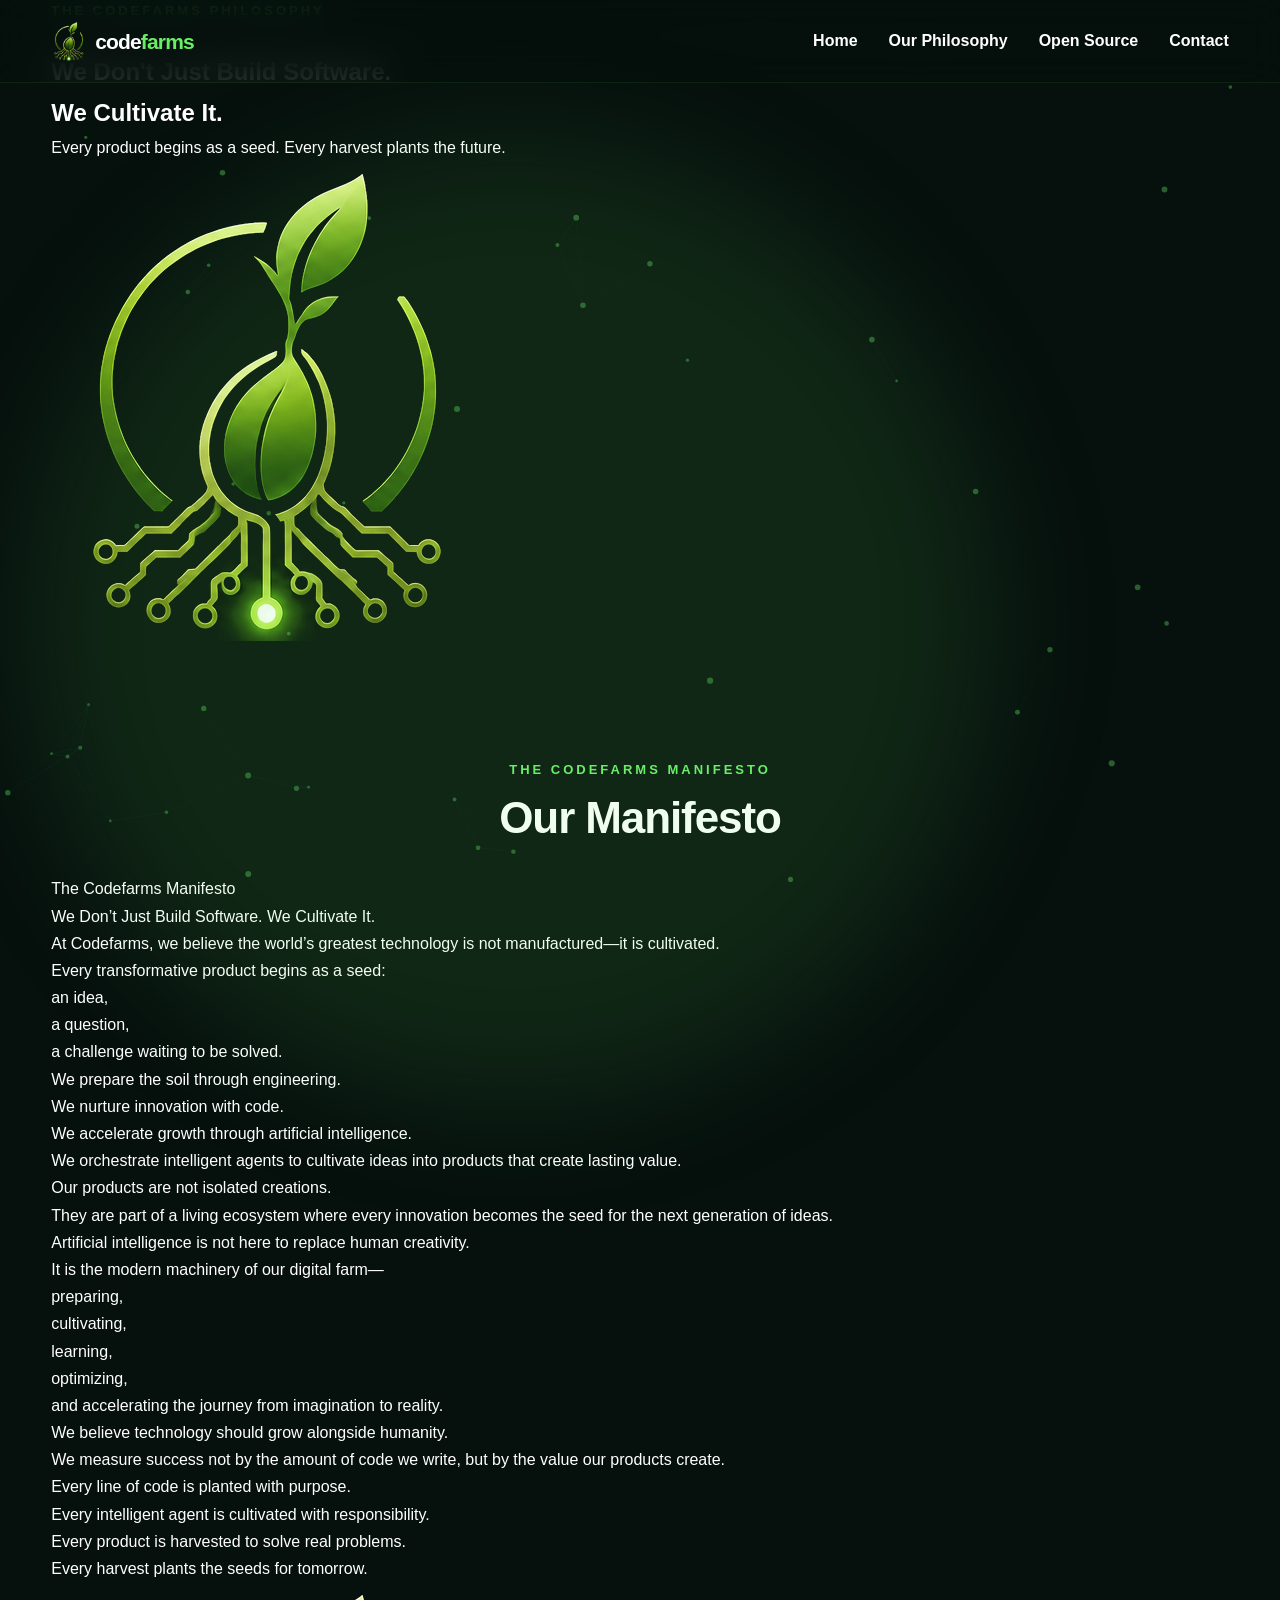
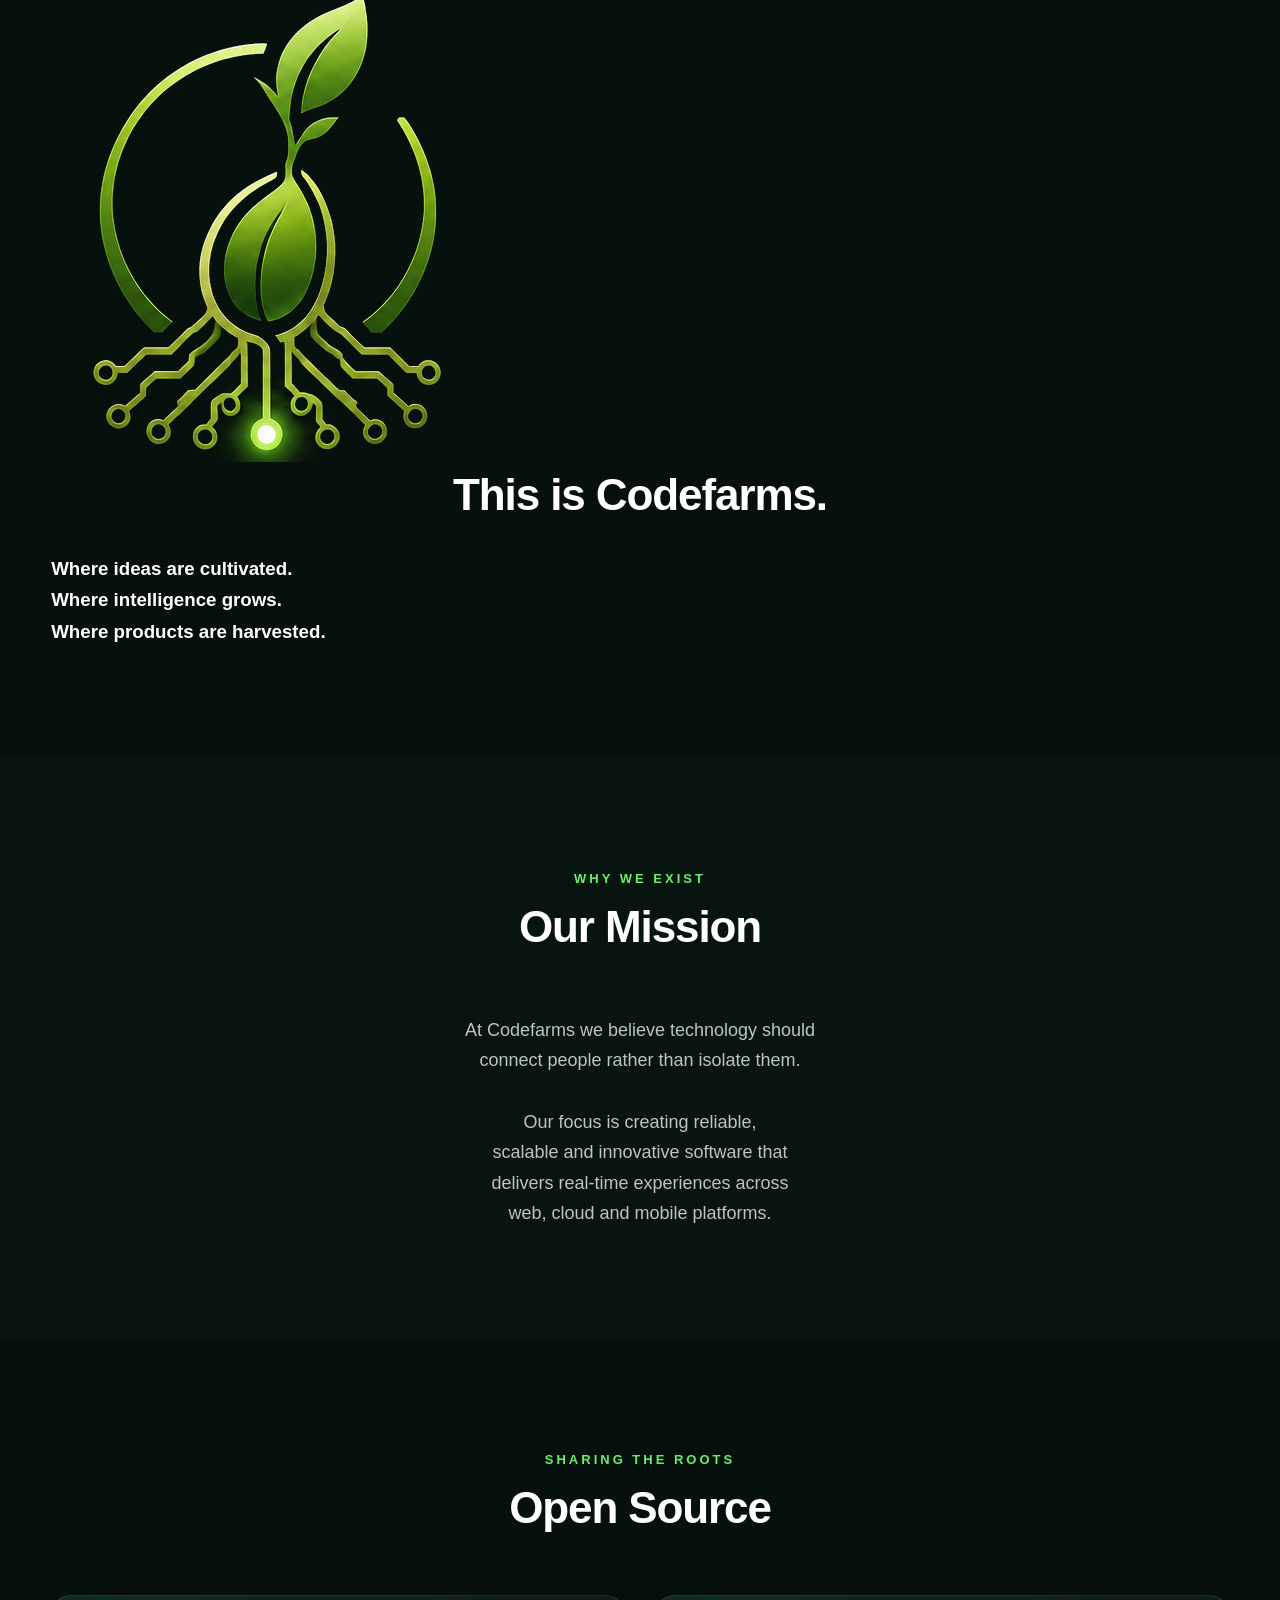
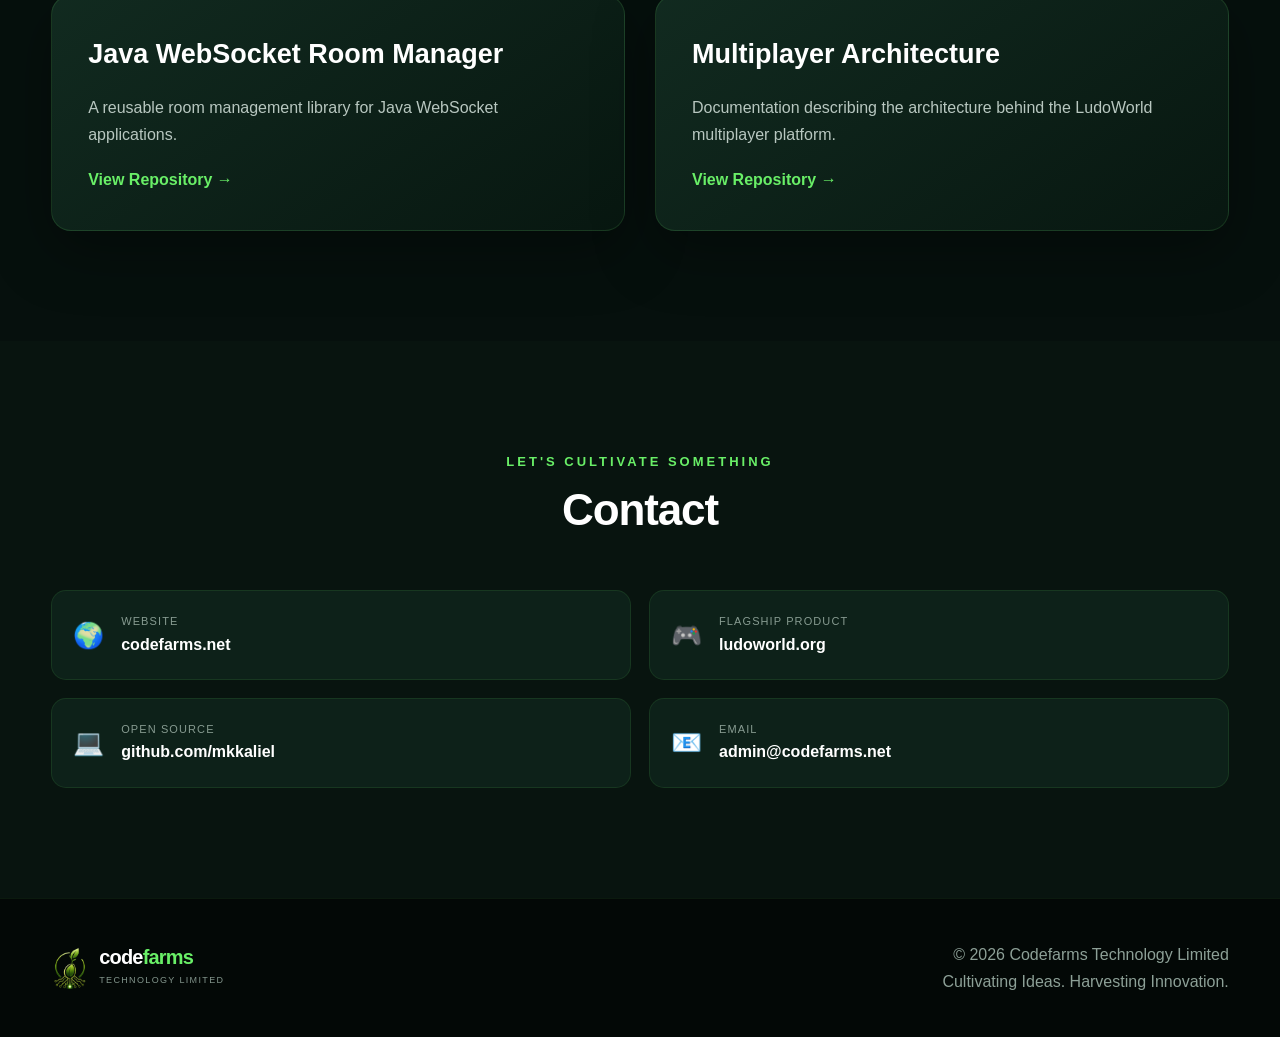
==== commit 7484f32a: "Add files via upload" ====
--- a/philosophy.html
+++ b/philosophy.html
@@ -12,209 +12,129 @@
     <meta name="keywords"
           content="Codefarms,LudoWorld,Java,Flutter,WebSockets,AWS,AI,Software,Technology">
 
-    <meta name="theme-color" content="#08111d">
+    <meta name="theme-color" content="#07110e">
+
+    <link rel="icon" type="image/png" sizes="64x64" href="assets/brand/codefarms-icon-64.png">
+    <link rel="apple-touch-icon" href="assets/brand/codefarms-icon-180.png">
 
     <link rel="stylesheet" href="style.css">
 </head>
 
-<body>
-
-<!-- ================= NAVIGATION ================= -->
+<body class="philosophy-page">
 
 <header class="header">
-
     <div class="container nav">
-
-        <div class="logo">
-
-            <div class="logo-circle">
-                C
-            </div>
-
-            <div class="logo-text">
-
-                <span class="company">
-                    CODEFARMS
-                </span>
-
-                <span class="subtitle">
-                    Technology Limited
-                </span>
-
-            </div>
-
-        </div>
+        <a class="brand" href="index.html" aria-label="Codefarms home">
+            <img src="assets/brand/codefarms-seed.png" alt="" class="brand-icon" aria-hidden="true">
+            <span class="brand-wordmark">
+                <span class="brand-code">code</span><span class="brand-farms">farms</span>
+            </span>
+        </a>
 
         <nav>
-
             <ul id="menu">
-
-                <li><a href="#home">Home</a></li>
-
+                <li><a href="index.html">Home</a></li>
                 <li><a href="#philosophy">Our Philosophy</a></li>
-
                 <li><a href="#opensource">Open Source</a></li>
-
                 <li><a href="#contact">Contact</a></li>
-
             </ul>
-
         </nav>
 
-        <div id="menuButton">
-
-            ☰
-
-        </div>
-
-    </div>
-
+        <button id="menuButton" type="button" aria-label="Open navigation">☰</button>
+    </div>
 </header>
 
-<!-- ================= HERO ================= -->
-
-<section class="Philosophy Hero" id="philosophy">
-
-  <div class="container hero-content">
-  
-    <p class="small-title">
-    
-      THE CODEFARMS PHILOSOPHY
-    
-    </p>
-    
-    <h1>
-    
-      We Don't Just Build Software.
-    
-    <br>
-    
-      We Cultivate It.
-    
-    </h1>
-    
-    <p>
-    
-      Every product begins as a seed.
-    
-      Every harvest plants the future.
-    
-    </p>
-  
-  </div>
-
-</section>
-
-  <!-- ================= Manifesto ================= -->
-
-<section class="section">
-
-    <div class="container">
-
-        <h2>
-
-            Our Manifesto
-
-        </h2>
+<section class="philosophy-page-hero" id="philosophy">
+    <div class="philosophy-hero-network">
+        <div id="networkCanvas"></div>
+    </div>
+
+    <div class="container philosophy-hero-grid">
+        <div class="philosophy-hero-copy">
+            <p class="small-title">THE CODEFARMS PHILOSOPHY</p>
+
+            <h1>
+                We Don't Just Build Software.
+                <br>
+                <span>We Cultivate It.</span>
+            </h1>
+
+            <p>
+                Every product begins as a seed.
+                Every harvest plants the future.
+            </p>
+        </div>
+
+        <div class="philosophy-hero-mark" aria-hidden="true">
+            <div class="seed-aura"></div>
+            <img src="assets/brand/codefarms-seed.png" alt="" class="philosophy-seed">
+        </div>
+    </div>
+</section>
+
+<section class="section manifesto-section">
+    <div class="container">
+        <p class="eyebrow">THE CODEFARMS MANIFESTO</p>
+        <h2>Our Manifesto</h2>
+
+        <div class="manifesto-card">
+            <p class="manifesto-title">The Codefarms Manifesto</p>
+            <p class="manifesto-lead">We Don’t Just Build Software. We Cultivate It.</p>
+
+            <div class="manifesto-copy">
+                <p>At Codefarms, we believe the world’s greatest technology is not manufactured—it is cultivated.</p>
+
+                <p>Every transformative product begins as a seed:</p>
+
+                <p class="manifesto-sequence">
+                    an idea,<br>
+                    a question,<br>
+                    a challenge waiting to be solved.
+                </p>
+
+                <p>We prepare the soil through engineering.</p>
+                <p>We nurture innovation with code.</p>
+                <p>We accelerate growth through artificial intelligence.</p>
+                <p>We orchestrate intelligent agents to cultivate ideas into products that create lasting value.</p>
+                <p>Our products are not isolated creations.</p>
+                <p>They are part of a living ecosystem where every innovation becomes the seed for the next generation of ideas.</p>
+                <p>Artificial intelligence is not here to replace human creativity.</p>
+                <p>It is the modern machinery of our digital farm—</p>
+
+                <p class="manifesto-sequence">
+                    preparing,<br>
+                    cultivating,<br>
+                    learning,<br>
+                    optimizing,<br>
+                    and accelerating the journey from imagination to reality.
+                </p>
+
+                <p>We believe technology should grow alongside humanity.</p>
+                <p>We measure success not by the amount of code we write, but by the value our products create.</p>
+                <p>Every line of code is planted with purpose.</p>
+                <p>Every intelligent agent is cultivated with responsibility.</p>
+                <p>Every product is harvested to solve real problems.</p>
+                <p>Every harvest plants the seeds for tomorrow.</p>
+            </div>
+
+            <div class="manifesto-ending">
+                <img src="assets/brand/codefarms-seed.png" alt="" aria-hidden="true">
+
+                <h2>This is Codefarms.</h2>
+                <h3>Where ideas are cultivated.</h3>
+                <h3>Where intelligence grows.</h3>
+                <h3>Where products are harvested.</h3>
+            </div>
+        </div>
+    </div>
+</section>
+
+<section class="section dark">
+    <div class="container">
+        <p class="eyebrow">WHY WE EXIST</p>
+        <h2>Our Mission</h2>
 
         <p class="section-text">
-
-            The Codefarms Manifesto
-            
-            We Don’t Just Build Software. We Cultivate It.
-            
-            At Codefarms, we believe the world’s greatest technology is not manufactured—it is cultivated.
-            
-            Every transformative product begins as a seed:
-            
-            an idea,
-            
-            a question,
-            
-            a challenge waiting to be solved.
-            
-            We prepare the soil through engineering.
-            
-            We nurture innovation with code.
-            
-            We accelerate growth through artificial intelligence.
-            
-            We orchestrate intelligent agents to cultivate ideas into products that create lasting value.
-            
-            Our products are not isolated creations.
-            
-            They are part of a living ecosystem where every innovation becomes the seed for the next generation of ideas.
-            
-            Artificial intelligence is not here to replace human creativity.
-            
-            It is the modern machinery of our digital farm—
-            
-            preparing,
-            
-            cultivating,
-            
-            learning,
-            
-            optimizing,
-            
-            and accelerating the journey from imagination to reality.
-            
-            We believe technology should grow alongside humanity.
-            
-            We measure success not by the amount of code we write,
-            
-            but by the value our products create.
-            
-            Every line of code is planted with purpose.
-            
-            Every intelligent agent is cultivated with responsibility.
-            
-            Every product is harvested to solve real problems.
-            
-            Every harvest plants the seeds for tomorrow.
-
-        </p>
-        <h2>
-        
-            This is Codefarms.
-        
-        </h2>
-        
-        <h3>
-        
-            Where ideas are cultivated.
-        
-        </h3>
-        
-        <h3>
-        
-            Where intelligence grows.
-        
-        </h3>
-        
-        <h3>
-        
-            Where products are harvested.
-        
-        </h3>
-    </div>
-
-</section>
-  
-<!-- ================= MISSION ================= -->
-
-<section class="section">
-
-    <div class="container">
-
-        <h2>
-
-            Our Mission
-
-        </h2>
-
-        <p class="section-text">
-
             At Codefarms we believe technology should
             connect people rather than isolate them.
 
@@ -222,155 +142,77 @@
             scalable and innovative software that
             delivers real-time experiences across
             web, cloud and mobile platforms.
-
         </p>
-
-    </div>
-
-</section>
-
-
-<!-- ================= OPEN SOURCE ================= -->
+    </div>
+</section>
 
 <section class="section" id="opensource">
-
-    <div class="container">
-
-        <h2>
-
-            Open Source
-
-        </h2>
+    <div class="container">
+        <p class="eyebrow">SHARING THE ROOTS</p>
+        <h2>Open Source</h2>
 
         <div class="cards">
-
             <div class="card">
-
-                <h3>
-
-                    Java WebSocket Room Manager
-
-                </h3>
-
-                <p>
-
-                    A reusable room management
-                    library for Java WebSocket
-                    applications.
-
-                </p>
-
-                <a
-                        href="https://github.com/mkkaliel/java-websocket-room-manager"
-                        target="_blank">
-
-                    View Repository →
-
-                </a>
-
+                <h3>Java WebSocket Room Manager</h3>
+                <p>A reusable room management library for Java WebSocket applications.</p>
+                <a href="https://github.com/mkkaliel/java-websocket-room-manager" target="_blank" rel="noopener">View Repository →</a>
             </div>
 
             <div class="card">
-
-                <h3>
-
-                    Multiplayer Architecture
-
-                </h3>
-
-                <p>
-
-                    Documentation describing the
-                    architecture behind the
-                    LudoWorld multiplayer platform.
-
-                </p>
-
-                <a
-                        href="https://github.com/mkkaliel/ludoworld-multiplayer-architecture"
-                        target="_blank">
-
-                    View Repository →
-
-                </a>
-
-            </div>
-
-        </div>
-
-    </div>
-
-</section>
-
-
-<!-- ================= CONTACT ================= -->
+                <h3>Multiplayer Architecture</h3>
+                <p>Documentation describing the architecture behind the LudoWorld multiplayer platform.</p>
+                <a href="https://github.com/mkkaliel/ludoworld-multiplayer-architecture" target="_blank" rel="noopener">View Repository →</a>
+            </div>
+        </div>
+    </div>
+</section>
 
 <section class="section dark" id="contact">
-
-    <div class="container">
-
-        <h2>
-
-            Contact
-
-        </h2>
+    <div class="container">
+        <p class="eyebrow">LET'S CULTIVATE SOMETHING</p>
+        <h2>Contact</h2>
 
         <div class="contact-box">
-
-            <p>
-
-                🌍
-
-                https://codefarms.net
-
-            </p>
-
-            <p>
-
-                🎮
-
-                https://www.ludoworld.org
-
-            </p>
-
-            <p>
-
-                💻
-
-                https://github.com/mkkaliel
-
-            </p>
-
-            <p>
-
-                📧
-
-                admin@codefarms.net
-
-            </p>
-
-        </div>
-
-    </div>
-    
-<!-- ================= FOOTER ================= -->
+            <a href="https://codefarms.net">
+                <span>🌍</span>
+                <div><small>Website</small><strong>codefarms.net</strong></div>
+            </a>
+
+            <a href="https://www.ludoworld.org" target="_blank" rel="noopener">
+                <span>🎮</span>
+                <div><small>Flagship Product</small><strong>ludoworld.org</strong></div>
+            </a>
+
+            <a href="https://github.com/mkkaliel" target="_blank" rel="noopener">
+                <span>💻</span>
+                <div><small>Open Source</small><strong>github.com/mkkaliel</strong></div>
+            </a>
+
+            <a href="mailto:admin@codefarms.net">
+                <span>📧</span>
+                <div><small>Email</small><strong>admin@codefarms.net</strong></div>
+            </a>
+        </div>
+    </div>
+</section>
 
 <footer>
-
     <div class="container footer">
-
-        <p>
-
-            © 2026 Codefarms Technology Limited
-
-        </p>
-
-        <p>
-            Cultivating Ideas. Harvesting Innovation.
-        </p>
-
-    </div>
-
+        <div class="footer-brand">
+            <img src="assets/brand/codefarms-seed.png" alt="" class="footer-seed" aria-hidden="true">
+            <div>
+                <div class="footer-wordmark">
+                    <span class="brand-code">code</span><span class="brand-farms">farms</span>
+                </div>
+                <span class="footer-limited">Technology Limited</span>
+            </div>
+        </div>
+
+        <div class="footer-copy">
+            <p>© <span id="year">2026</span> Codefarms Technology Limited</p>
+            <p>Cultivating Ideas. Harvesting Innovation.</p>
+        </div>
+    </div>
 </footer>
 
 <script src="script.js"></script>
--- a/style.css
+++ b/style.css
@@ -1,634 +1,792 @@
-/* =====================================================
+
+/* ===========================================================
    CODEFARMS TECHNOLOGY LIMITED
-   Official Website
-===================================================== */
+   Brand Integration v2
+=========================================================== */
 
 :root{
-
---primary:#2563eb;
---secondary:#60a5fa;
-
---dark:#08111d;
---dark2:#0f172a;
-
---card:#132033;
-
---text:#ffffff;
---muted:#b5c0d0;
-
---border:rgba(255,255,255,.08);
-
---radius:18px;
-
---shadow:0 20px 60px rgba(0,0,0,.35);
-
+    --lime:#69ef67;
+    --lime-bright:#7dff72;
+    --emerald:#1e7d57;
+    --forest:#0b3d2e;
+    --dark:#06100d;
+    --dark2:#091610;
+    --card:#0d2119;
+    --text:#ffffff;
+    --muted:#b8c7c0;
+    --border:rgba(125,255,114,.12);
+    --radius:20px;
+    --shadow:0 20px 60px rgba(0,0,0,.35);
 }
 
 *{
-margin:0;
-padding:0;
-box-sizing:border-box;
+    margin:0;
+    padding:0;
+    box-sizing:border-box;
 }
 
 html{
-
-scroll-behavior:smooth;
-
+    scroll-behavior:smooth;
 }
 
 body{
-
-font-family:
-Inter,
-Segoe UI,
-Roboto,
-Arial,
-sans-serif;
-
-background:var(--dark);
-
-color:var(--text);
-
-line-height:1.7;
-
-overflow-x:hidden;
-
-}
-
-/* ==================================== */
+    font-family:Inter,Segoe UI,Roboto,Arial,sans-serif;
+    background:var(--dark);
+    color:var(--text);
+    line-height:1.7;
+    overflow-x:hidden;
+}
 
 .container{
-
-width:min(1200px,92%);
-
-margin:auto;
-
-}
-
-/* ==================================== */
+    width:min(1200px,92%);
+    margin:auto;
+}
+
+/* HEADER */
 
 .header{
-
-position:fixed;
-
-top:0;
-
-left:0;
-
-width:100%;
-
-z-index:1000;
-
-backdrop-filter:blur(18px);
-
-background:rgba(8,17,29,.72);
-
-border-bottom:1px solid rgba(255,255,255,.05);
-
-transition:.35s;
-
+    position:fixed;
+    top:0;
+    left:0;
+    width:100%;
+    z-index:1000;
+    backdrop-filter:blur(18px);
+    -webkit-backdrop-filter:blur(18px);
+    background:rgba(6,16,13,.82);
+    border-bottom:1px solid rgba(125,255,114,.08);
+    transition:.35s;
 }
 
 .nav{
-
-height:82px;
-
-display:flex;
-
-align-items:center;
-
-justify-content:space-between;
-
-}
-
-/* ==================================== */
-
-.logo{
-
-display:flex;
-
-align-items:center;
-
-gap:14px;
-
-}
-
-.logo-circle{
-
-width:52px;
-
-height:52px;
-
-border-radius:50%;
-
-display:flex;
-
-justify-content:center;
-
-align-items:center;
-
-font-size:26px;
-
-font-weight:700;
-
-background:linear-gradient(135deg,#2563eb,#60a5fa);
-
-color:#fff;
-
-box-shadow:0 8px 25px rgba(37,99,235,.45);
-
-}
-
-.logo-text{
-
-display:flex;
-
-flex-direction:column;
-
-}
-
-.company{
-
-font-size:20px;
-
-font-weight:700;
-
-letter-spacing:2px;
-
-}
-
-.subtitle{
-
-font-size:12px;
-
-color:var(--muted);
-
-}
-
-/* ==================================== */
+    height:82px;
+    display:flex;
+    align-items:center;
+    justify-content:space-between;
+    gap:28px;
+}
+
+.brand{
+    display:flex;
+    align-items:center;
+    gap:8px;
+    text-decoration:none;
+    flex-shrink:0;
+}
+
+.brand-icon{
+    display:block;
+    width:36px;
+    height:44px;
+    object-fit:contain;
+}
+
+.brand-wordmark,
+.footer-wordmark,
+.statement-wordmark{
+    font-weight:800;
+    line-height:1;
+    letter-spacing:-.04em;
+}
+
+.brand-wordmark{
+    font-size:21px;
+}
+
+.brand-code{
+    color:#fff;
+}
+
+.brand-farms{
+    color:var(--lime);
+}
 
 nav ul{
-
-display:flex;
-
-gap:38px;
-
-list-style:none;
-
+    display:flex;
+    gap:31px;
+    list-style:none;
 }
 
 nav a{
-
-color:white;
-
-text-decoration:none;
-
-font-weight:500;
-
-transition:.3s;
-
+    color:#fff;
+    text-decoration:none;
+    font-weight:600;
+    transition:.25s;
 }
 
 nav a:hover{
-
-color:#60a5fa;
-
-}
-
-/* ==================================== */
+    color:var(--lime);
+}
 
 #menuButton{
-
-display:none;
-
-font-size:34px;
-
-cursor:pointer;
-
-}
-
-/* ==================================== */
+    display:none;
+    border:0;
+    background:none;
+    color:var(--lime);
+    font-size:31px;
+    cursor:pointer;
+}
+
+/* HERO */
 
 .hero{
-
-position:relative;
-
-min-height:100vh;
-
-display:flex;
-
-align-items:center;
-
-padding-top:100px;
-
-overflow:hidden;
-
+    position:relative;
+    min-height:100vh;
+    display:flex;
+    align-items:center;
+    padding:120px 0 70px;
+    overflow:hidden;
+    background:
+        radial-gradient(circle at 80% 50%,rgba(36,150,87,.22),transparent 38%),
+        linear-gradient(115deg,#06100d 0%,#071810 54%,#0b3d2e 100%);
 }
 
 .hero-background{
-
-position:absolute;
-
-inset:0;
-
-background:
-
-radial-gradient(circle at top right,
-rgba(37,99,235,.18),
-transparent 35%),
-
-radial-gradient(circle at bottom left,
-rgba(96,165,250,.14),
-transparent 45%);
-
-z-index:0;
-
+    position:absolute;
+    inset:0;
+    z-index:0;
+    pointer-events:none;
+}
+
+#networkCanvas{
+    position:absolute;
+    inset:0;
+    width:100%;
+    height:100%;
+    opacity:.52;
+}
+
+#networkCanvas canvas{
+    display:block;
+    width:100%;
+    height:100%;
+}
+
+.hero-grid{
+    position:relative;
+    z-index:2;
+    display:grid;
+    grid-template-columns:minmax(0,1.08fr) minmax(360px,.92fr);
+    gap:72px;
+    align-items:center;
 }
 
 .hero-content{
-
-position:relative;
-
-z-index:2;
-
-max-width:760px;
-
+    max-width:670px;
+}
+
+.small-title,
+.eyebrow{
+    text-transform:uppercase;
+    letter-spacing:3px;
+    font-size:13px;
+    font-weight:750;
+    color:var(--lime);
 }
 
 .small-title{
-
-text-transform:uppercase;
-
-letter-spacing:3px;
-
-font-size:13px;
-
-color:#60a5fa;
-
-margin-bottom:20px;
-
+    margin-bottom:30px;
 }
 
 .hero h1{
-
-font-size:68px;
-
-line-height:1.1;
-
-margin-bottom:28px;
-
-font-weight:800;
-
-}
-
-.hero p{
-
-font-size:21px;
-
-color:var(--muted);
-
-max-width:700px;
-
-margin-bottom:40px;
-
-}
-
-/* ==================================== */
+    margin:0 0 30px;
+    font-size:clamp(58px,6.3vw,86px);
+    line-height:.98;
+    letter-spacing:-.055em;
+    font-weight:800;
+}
+
+.hero h1 span{
+    color:var(--lime);
+}
+
+.hero-content > p:not(.small-title){
+    max-width:650px;
+    margin-bottom:38px;
+    color:var(--muted);
+    font-size:20px;
+    line-height:1.75;
+}
+
+.hero-brand{
+    min-width:0;
+    display:flex;
+    flex-direction:column;
+    align-items:center;
+    justify-content:center;
+}
+
+.seed-stage{
+    position:relative;
+    width:min(410px,100%);
+    aspect-ratio: .87;
+    display:flex;
+    align-items:center;
+    justify-content:center;
+}
+
+.hero-seed{
+    position:relative;
+    z-index:2;
+    display:block;
+    width:100%;
+    max-height:480px;
+    object-fit:contain;
+    filter:drop-shadow(0 24px 48px rgba(0,0,0,.35));
+    animation:seedFloat 6s ease-in-out infinite;
+}
+
+.seed-aura{
+    position:absolute;
+    width:72%;
+    aspect-ratio:1;
+    border-radius:50%;
+    background:rgba(105,239,103,.10);
+    filter:blur(54px);
+    box-shadow:0 0 100px rgba(105,239,103,.14);
+}
+
+@keyframes seedFloat{
+    0%,100%{transform:translateY(0)}
+    50%{transform:translateY(-8px)}
+}
+
+.growth-path{
+    width:100%;
+    margin-top:10px;
+    display:flex;
+    flex-wrap:nowrap;
+    align-items:center;
+    justify-content:center;
+    gap:9px;
+    white-space:nowrap;
+    color:#b3c0bb;
+    font-size:11px;
+    line-height:1;
+    letter-spacing:.08em;
+    text-transform:uppercase;
+}
+
+.growth-path b{
+    color:var(--lime);
+    font-size:14px;
+}
+
+/* BUTTONS */
 
 .hero-buttons{
-
-display:flex;
-
-gap:20px;
-
-flex-wrap:wrap;
-
+    display:flex;
+    gap:16px;
+    flex-wrap:wrap;
 }
 
 .btn{
-
-padding:18px 34px;
-
-border-radius:50px;
-
-text-decoration:none;
-
-font-weight:700;
-
-transition:.35s;
-
+    display:inline-flex;
+    align-items:center;
+    justify-content:center;
+    padding:15px 28px;
+    border-radius:999px;
+    text-decoration:none;
+    font-weight:750;
+    transition:.3s;
 }
 
 .btn-primary{
-
-background:#2563eb;
-
-color:white;
-
+    background:var(--lime);
+    color:#062014;
+    box-shadow:0 10px 30px rgba(105,239,103,.16);
 }
 
 .btn-primary:hover{
-
-transform:translateY(-5px);
-
-box-shadow:0 20px 35px rgba(37,99,235,.45);
-
+    box-shadow:0 16px 36px rgba(105,239,103,.25);
 }
 
 .btn-secondary{
-
-border:2px solid #2563eb;
-
-color:white;
-
+    color:#fff;
+    border:1px solid rgba(105,239,103,.48);
+    background:rgba(105,239,103,.025);
 }
 
 .btn-secondary:hover{
-
-background:#2563eb;
-
-}
-
-/* ==================================== */
+    border-color:var(--lime);
+    background:rgba(105,239,103,.08);
+}
+
+/* SECTIONS */
 
 .section{
-
-padding:120px 0;
-
+    padding:110px 0;
 }
 
 .dark{
-
-background:#0d1728;
-
+    background:#08140f;
+}
+
+.eyebrow{
+    margin-bottom:12px;
+    text-align:center;
 }
 
 .section h2{
-
-font-size:44px;
-
-margin-bottom:35px;
-
-text-align:center;
-
+    margin-bottom:32px;
+    text-align:center;
+    font-size:44px;
+    line-height:1.14;
+    letter-spacing:-.025em;
 }
 
 .section-text{
-
-max-width:900px;
-
-margin:auto;
-
-text-align:center;
-
-color:var(--muted);
-
-font-size:19px;
-
-}
-
-/* ==================================== */
+    max-width:900px;
+    margin:auto;
+    color:var(--muted);
+    text-align:center;
+    font-size:18px;
+    white-space:pre-line;
+}
+
+/* CARDS */
 
 .cards{
-
-display:grid;
-
-grid-template-columns:repeat(auto-fit,minmax(320px,1fr));
-
-gap:35px;
-
-margin-top:70px;
-
+    display:grid;
+    grid-template-columns:repeat(auto-fit,minmax(300px,1fr));
+    gap:30px;
+    margin-top:62px;
 }
 
 .card{
-
-background:var(--card);
-
-padding:38px;
-
-border-radius:var(--radius);
-
-border:1px solid var(--border);
-
-transition:.35s;
-
-box-shadow:var(--shadow);
-
+    position:relative;
+    overflow:hidden;
+    padding:36px;
+    border:1px solid var(--border);
+    border-radius:var(--radius);
+    background:
+        linear-gradient(145deg,rgba(18,44,33,.96),rgba(8,24,17,.96));
+    box-shadow:var(--shadow);
+    transition:.3s;
 }
 
 .card:hover{
-
-transform:translateY(-12px);
-
-border-color:#2563eb;
-
+    transform:translateY(-8px);
+    border-color:rgba(105,239,103,.32);
 }
 
 .card h3{
-
-font-size:28px;
-
-margin-bottom:18px;
-
+    margin-bottom:16px;
+    font-size:27px;
 }
 
 .card p{
-
-color:var(--muted);
-
-margin-bottom:20px;
-
+    margin-bottom:18px;
+    color:var(--muted);
 }
 
 .card a{
-
-text-decoration:none;
-
-color:#60a5fa;
-
-font-weight:700;
-
+    color:var(--lime);
+    font-weight:700;
+    text-decoration:none;
 }
 
 .icon{
-
-font-size:54px;
-
-margin-bottom:20px;
-
-}
-
-/* ==================================== */
+    margin-bottom:18px;
+    font-size:50px;
+}
+
+.featured-card{
+    max-width:700px;
+    margin:auto;
+}
+
+/* TECHNOLOGY */
 
 .tech-grid{
-
-display:grid;
-
-grid-template-columns:repeat(auto-fit,minmax(170px,1fr));
-
-gap:25px;
-
-margin-top:70px;
-
+    display:grid;
+    grid-template-columns:repeat(auto-fit,minmax(165px,1fr));
+    gap:20px;
+    margin-top:60px;
 }
 
 .tech-grid span{
-
-background:#12213a;
-
-padding:18px;
-
-text-align:center;
-
-border-radius:14px;
-
-transition:.3s;
-
-font-weight:600;
-
-border:1px solid rgba(255,255,255,.08);
-
+    padding:17px;
+    border:1px solid rgba(105,239,103,.11);
+    border-radius:14px;
+    background:#0d2119;
+    text-align:center;
+    font-weight:650;
+    transition:.3s;
 }
 
 .tech-grid span:hover{
-
-transform:translateY(-8px);
-
-background:#2563eb;
-
-}
-
-/* ==================================== */
+    transform:translateY(-5px);
+    border-color:rgba(105,239,103,.35);
+    background:#0b3d2e;
+    color:var(--lime);
+}
+
+/* PHILOSOPHY */
+
+.philosophy-section{
+    background:
+        radial-gradient(circle at 15% 35%,rgba(105,239,103,.07),transparent 30%),
+        #06100d;
+}
+
+.philosophy-card{
+    display:grid;
+    grid-template-columns:260px minmax(0,1fr);
+    gap:65px;
+    align-items:center;
+    max-width:1050px;
+    margin:auto;
+    padding:52px;
+    border:1px solid rgba(105,239,103,.12);
+    border-radius:28px;
+    background:rgba(11,34,24,.78);
+    box-shadow:var(--shadow);
+}
+
+.philosophy-icon img{
+    display:block;
+    width:100%;
+    max-height:310px;
+    object-fit:contain;
+}
+
+.philosophy-copy .eyebrow,
+.philosophy-copy h2,
+.philosophy-copy .section-text{
+    text-align:left;
+}
+
+.philosophy-copy h2{
+    font-size:40px;
+}
+
+.philosophy-text{
+    max-width:none;
+    margin:0 0 28px;
+}
+
+/* CONTACT */
 
 .contact-box{
-
-margin-top:60px;
-
-display:grid;
-
-gap:20px;
-
-}
-
-.contact-box p{
-
-padding:22px;
-
-background:#132033;
-
-border-radius:15px;
-
-font-size:18px;
-
-}
-
-/* ==================================== */
+    display:grid;
+    grid-template-columns:repeat(2,minmax(0,1fr));
+    gap:18px;
+    margin-top:55px;
+}
+
+.contact-box a{
+    display:flex;
+    align-items:center;
+    gap:17px;
+    padding:21px;
+    border:1px solid rgba(105,239,103,.10);
+    border-radius:15px;
+    background:#0d2119;
+    color:#fff;
+    text-decoration:none;
+    transition:.3s;
+}
+
+.contact-box a:hover{
+    transform:translateY(-4px);
+    border-color:rgba(105,239,103,.32);
+}
+
+.contact-box > a > span{
+    font-size:25px;
+}
+
+.contact-box small{
+    display:block;
+    color:#879b91;
+    font-size:11px;
+    letter-spacing:.1em;
+    text-transform:uppercase;
+}
+
+.contact-box strong{
+    display:block;
+    font-size:16px;
+}
+
+/* FINAL BRAND STATEMENT */
+
+.brand-statement{
+    text-align:center;
+    background:
+        radial-gradient(circle at 50% 42%,rgba(105,239,103,.075),transparent 30%),
+        #06100d;
+}
+
+.statement-brand{
+    display:inline-flex;
+    align-items:center;
+    gap:13px;
+    margin-bottom:28px;
+}
+
+.statement-brand img{
+    width:70px;
+    height:82px;
+    object-fit:contain;
+}
+
+.statement-wordmark{
+    font-size:45px;
+}
+
+.brand-statement h2 span{
+    color:var(--lime);
+}
+
+.brand-statement strong{
+    color:#fff;
+}
+
+/* FOOTER */
 
 footer{
-
-padding:50px 0;
-
-background:#050b13;
-
-border-top:1px solid rgba(255,255,255,.05);
-
+    padding:42px 0;
+    border-top:1px solid rgba(105,239,103,.08);
+    background:#030806;
 }
 
 .footer{
-
-display:flex;
-
-justify-content:space-between;
-
-flex-wrap:wrap;
-
-gap:20px;
-
-color:#8d98aa;
-
-}
-
-/* ==================================== */
+    display:flex;
+    align-items:center;
+    justify-content:space-between;
+    gap:30px;
+    flex-wrap:wrap;
+    color:#8da097;
+}
+
+.footer-brand{
+    display:flex;
+    align-items:center;
+    gap:10px;
+}
+
+.footer-seed{
+    width:38px;
+    height:45px;
+    object-fit:contain;
+}
+
+.footer-wordmark{
+    font-size:20px;
+}
+
+.footer-limited{
+    display:block;
+    margin-top:6px;
+    color:#84968d;
+    font-size:9px;
+    letter-spacing:.15em;
+    text-transform:uppercase;
+}
+
+.footer-copy{
+    text-align:right;
+}
+
+/* REVEAL */
 
 .fade{
-
-opacity:0;
-
-transform:translateY(60px);
-
-transition:1s;
-
+    opacity:0;
+    transform:translateY(48px);
+    transition:.85s ease;
 }
 
 .fade.show{
-
-opacity:1;
-
-transform:none;
-
-}
-
-/* ==================================== */
-
-@media(max-width:900px){
-
-.hero h1{
-
-font-size:50px;
-
-}
-
-nav{
-
-display:none;
-
-}
-
-#menuButton{
-
-display:block;
-
-}
-
-}
-
-@media(max-width:600px){
-
-.hero{
-
-text-align:center;
-
-}
-
-.hero-buttons{
-
-justify-content:center;
-
-}
-
-.hero h1{
-
-font-size:40px;
-
-}
-
-.section h2{
-
-font-size:34px;
-
-}
-
-.company{
-
-font-size:17px;
-
-}
-
-.subtitle{
-
-font-size:11px;
-
-}
-
-}
+    opacity:1;
+    transform:none;
+}
+
+/* TABLET */
+
+@media(max-width:950px){
+
+    .hero-grid{
+        grid-template-columns:minmax(0,1fr) 330px;
+        gap:35px;
+    }
+
+    nav ul{
+        gap:19px;
+    }
+
+    .growth-path{
+        font-size:9px;
+        gap:5px;
+    }
+
+}
+
+/* MOBILE */
+
+@media(max-width:820px){
+
+    .nav{
+        height:74px;
+    }
+
+    nav{
+        display:none;
+    }
+
+    nav.mobile-open{
+        display:block;
+        position:absolute;
+        top:74px;
+        left:0;
+        width:100%;
+        padding:0 4% 18px;
+        background:rgba(4,12,8,.98);
+        border-bottom:1px solid rgba(105,239,103,.12);
+    }
+
+    nav.mobile-open ul{
+        display:flex;
+        flex-direction:column;
+        gap:0;
+    }
+
+    nav.mobile-open li{
+        border-bottom:1px solid rgba(255,255,255,.05);
+    }
+
+    nav.mobile-open a{
+        display:block;
+        padding:13px 0;
+    }
+
+    #menuButton{
+        display:block;
+    }
+
+    .hero{
+        min-height:auto;
+        padding:115px 0 75px;
+    }
+
+    .hero-grid{
+        grid-template-columns:1fr;
+        gap:45px;
+    }
+
+    .hero-brand{
+        order:-1;
+    }
+
+    .seed-stage{
+        width:min(280px,72vw);
+    }
+
+    .growth-path{
+        width:min(390px,100%);
+        font-size:9px;
+        gap:5px;
+        overflow:hidden;
+    }
+
+    .hero-content{
+        max-width:690px;
+        margin:auto;
+        text-align:center;
+    }
+
+    .hero-content > p:not(.small-title){
+        margin-left:auto;
+        margin-right:auto;
+    }
+
+    .hero-buttons{
+        justify-content:center;
+    }
+
+    .philosophy-card{
+        grid-template-columns:1fr;
+        gap:26px;
+    }
+
+    .philosophy-icon{
+        text-align:center;
+    }
+
+    .philosophy-icon img{
+        width:min(220px,60vw);
+        margin:auto;
+    }
+
+    .philosophy-copy .eyebrow,
+    .philosophy-copy h2,
+    .philosophy-copy .section-text{
+        text-align:center;
+    }
+
+    .contact-box{
+        grid-template-columns:1fr;
+    }
+
+}
+
+@media(max-width:560px){
+
+    .brand-icon{
+        width:31px;
+        height:38px;
+    }
+
+    .brand-wordmark{
+        font-size:19px;
+    }
+
+    .hero h1{
+        font-size:42px;
+    }
+
+    .hero-content > p:not(.small-title){
+        font-size:17px;
+    }
+
+    .growth-path{
+        display:grid;
+        grid-template-columns:auto auto auto auto auto auto auto auto auto;
+        justify-content:center;
+        font-size:8px;
+    }
+
+    .section{
+        padding:82px 0;
+    }
+
+    .section h2{
+        font-size:33px;
+    }
+
+    .philosophy-card{
+        padding:30px 22px;
+    }
+
+    .philosophy-copy h2{
+        font-size:31px;
+    }
+
+    .statement-brand img{
+        width:54px;
+        height:64px;
+    }
+
+    .statement-wordmark{
+        font-size:34px;
+    }
+
+    .footer{
+        justify-content:center;
+        text-align:center;
+    }
+
+    .footer-copy{
+        text-align:center;
+    }
+}
